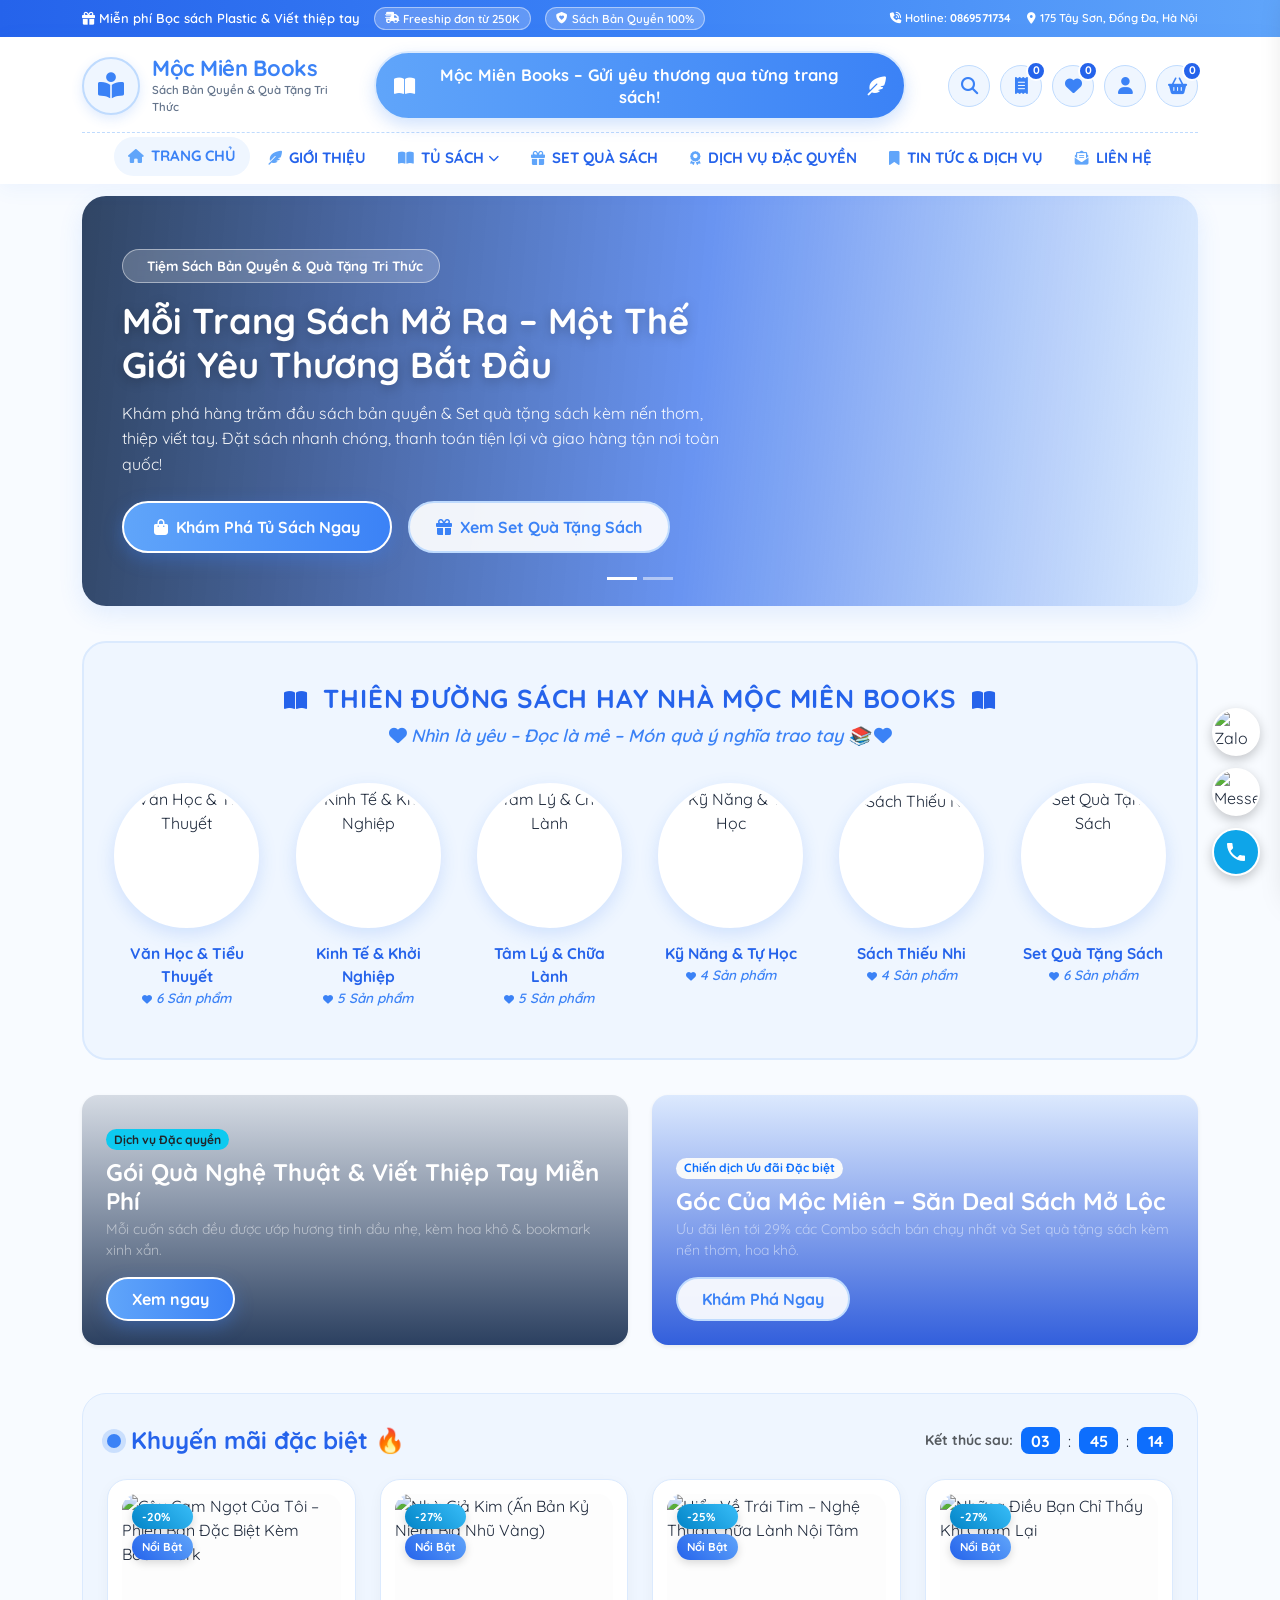
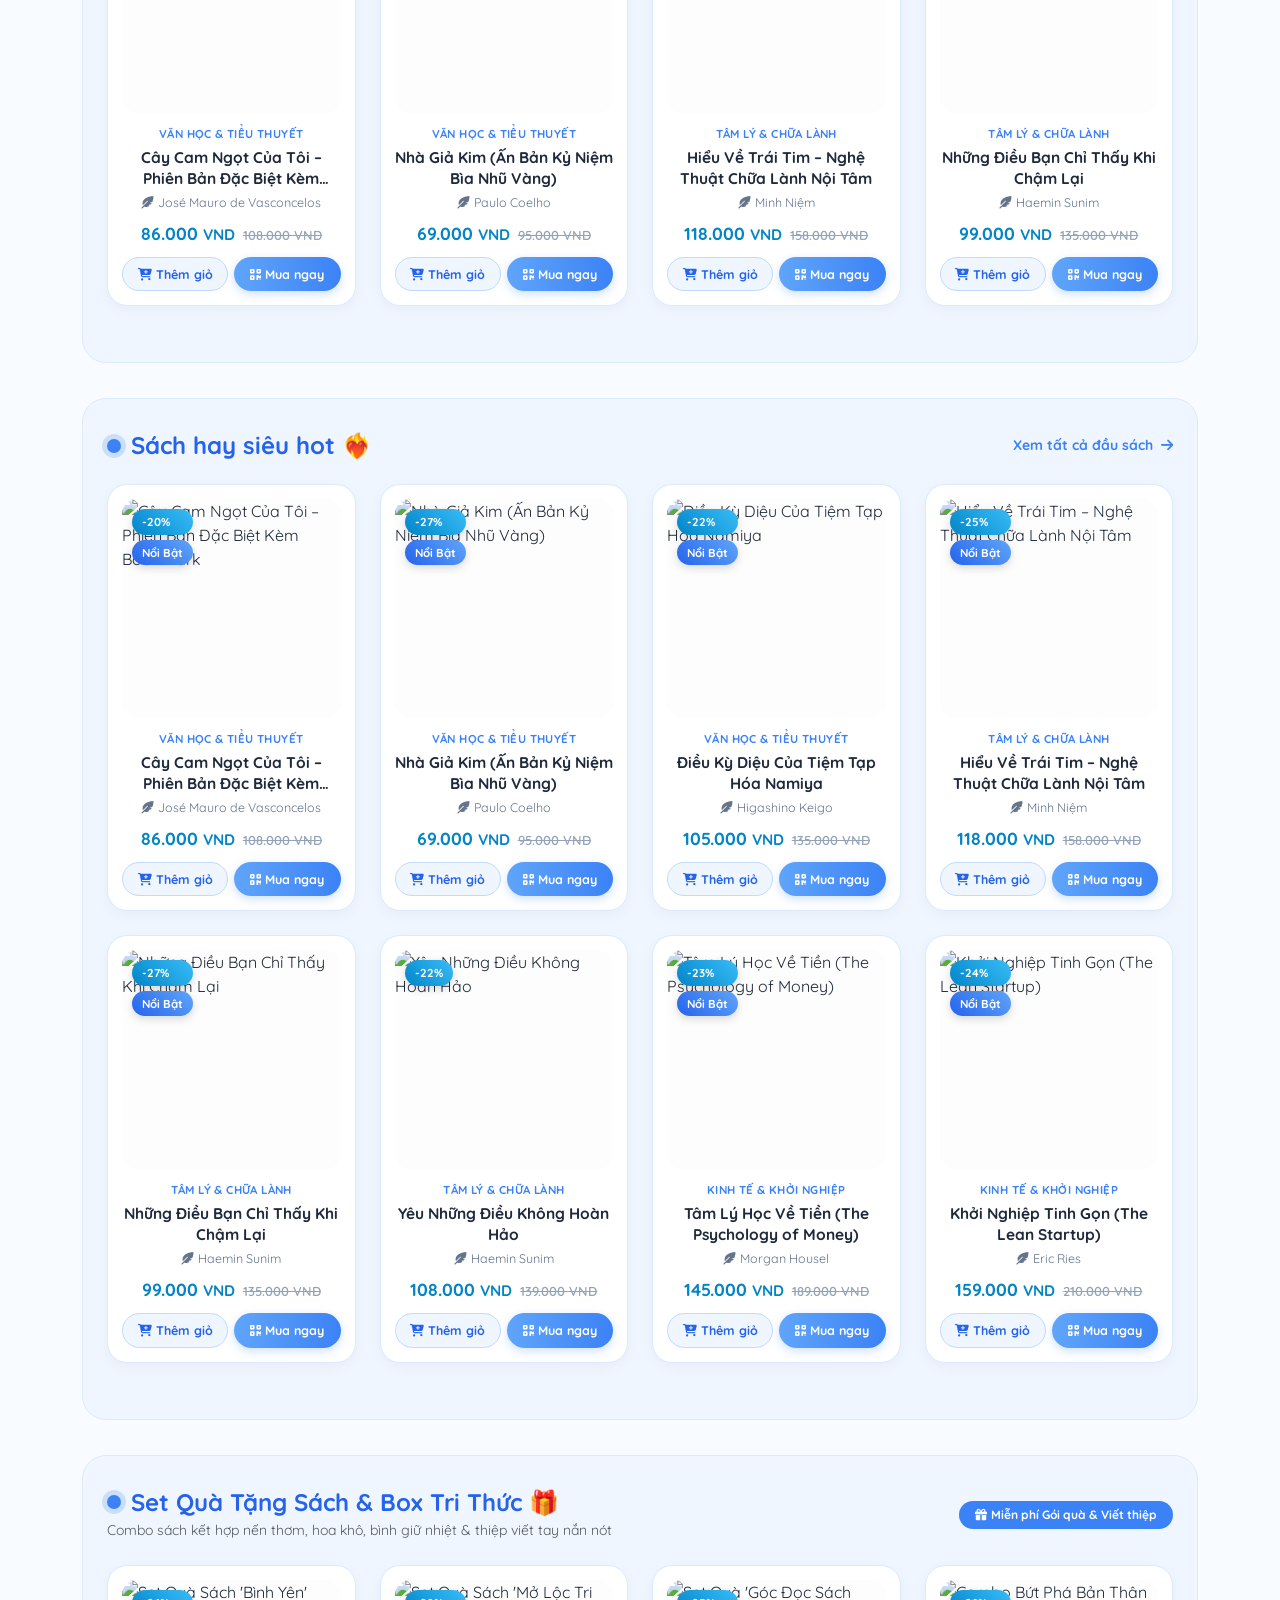
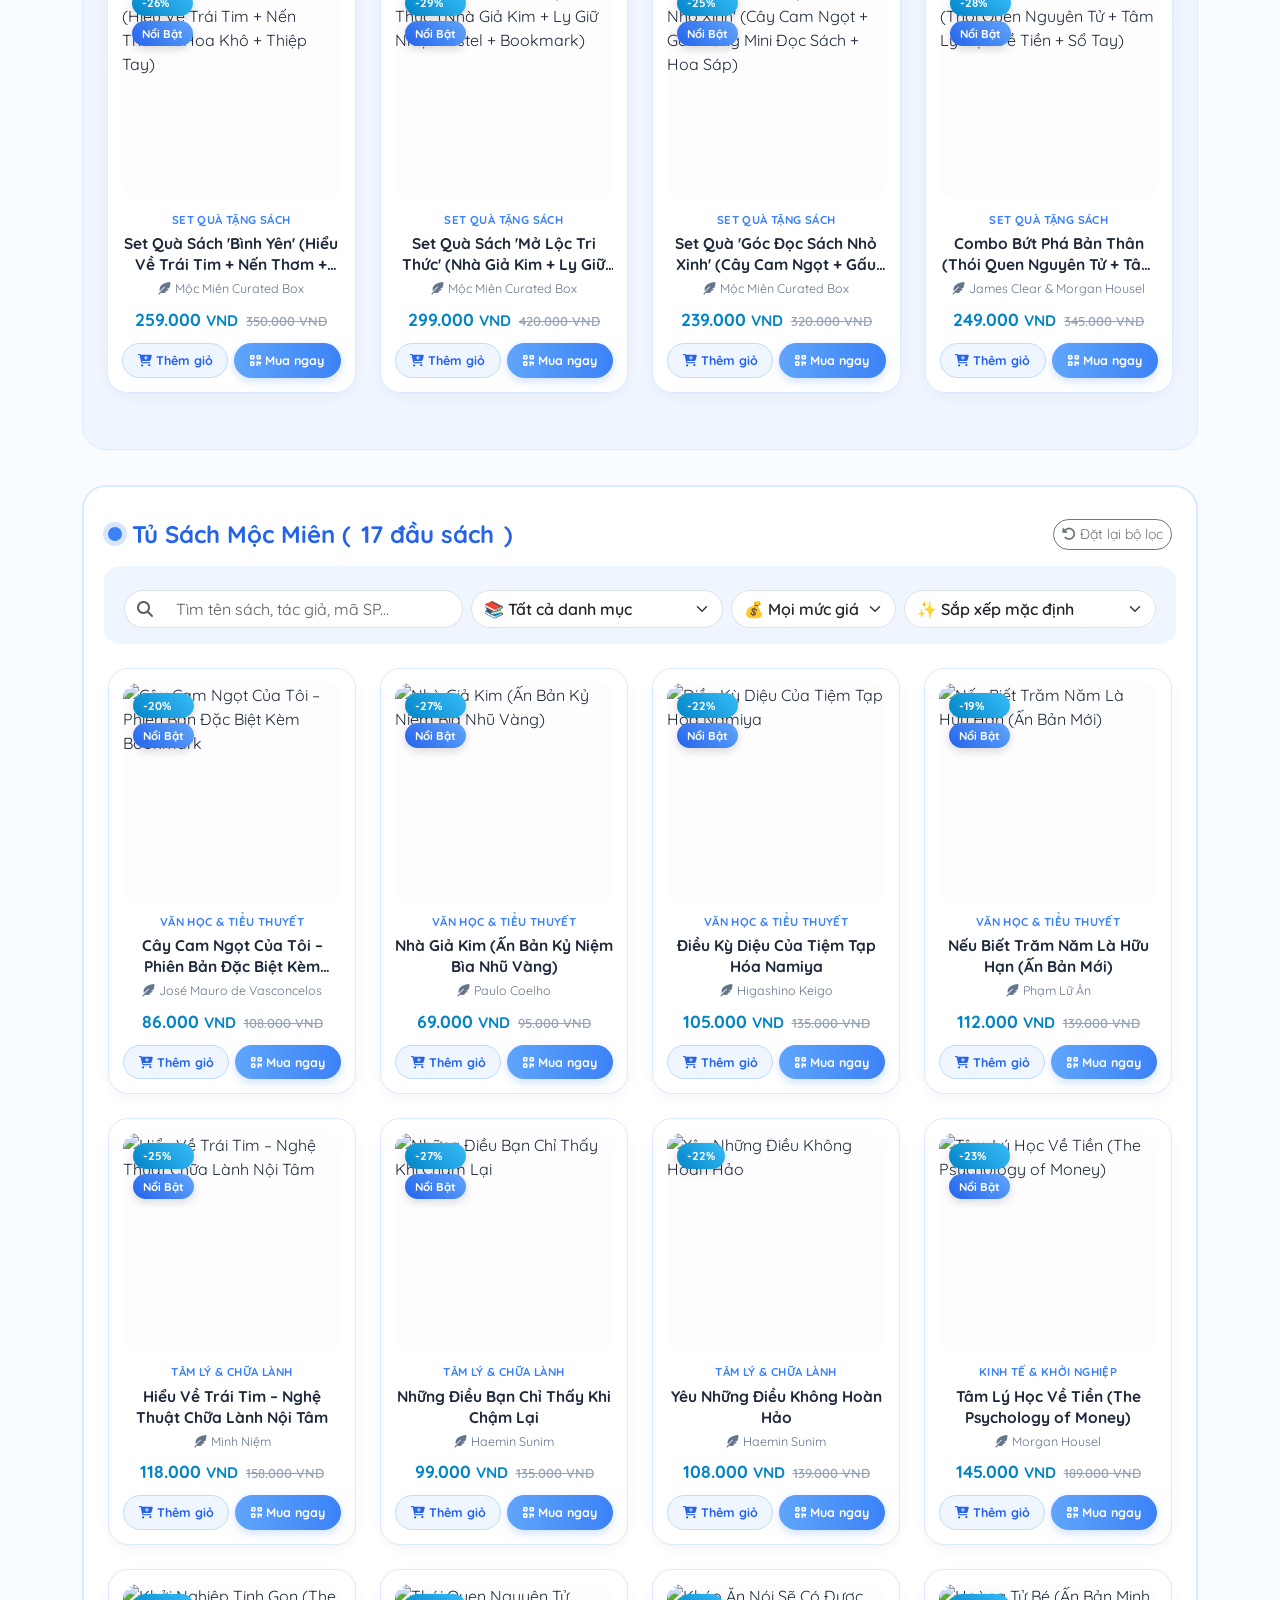
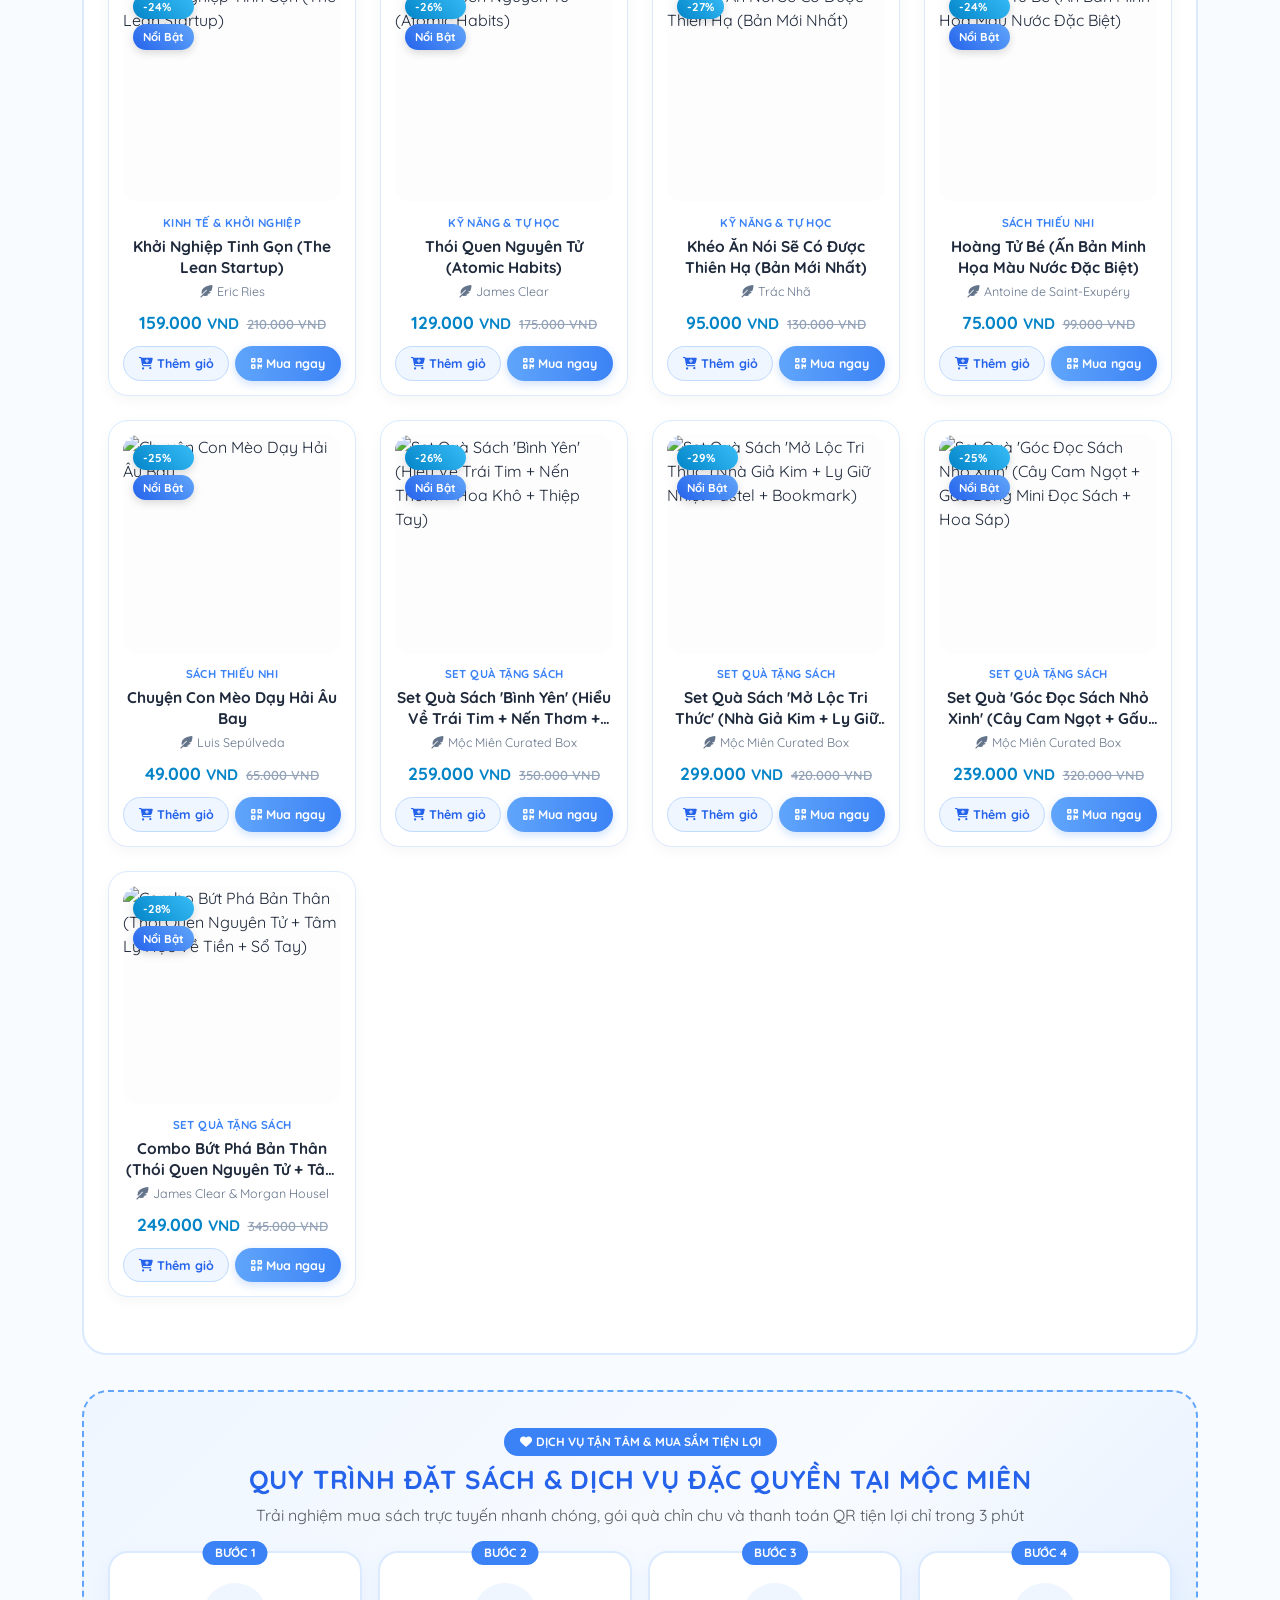
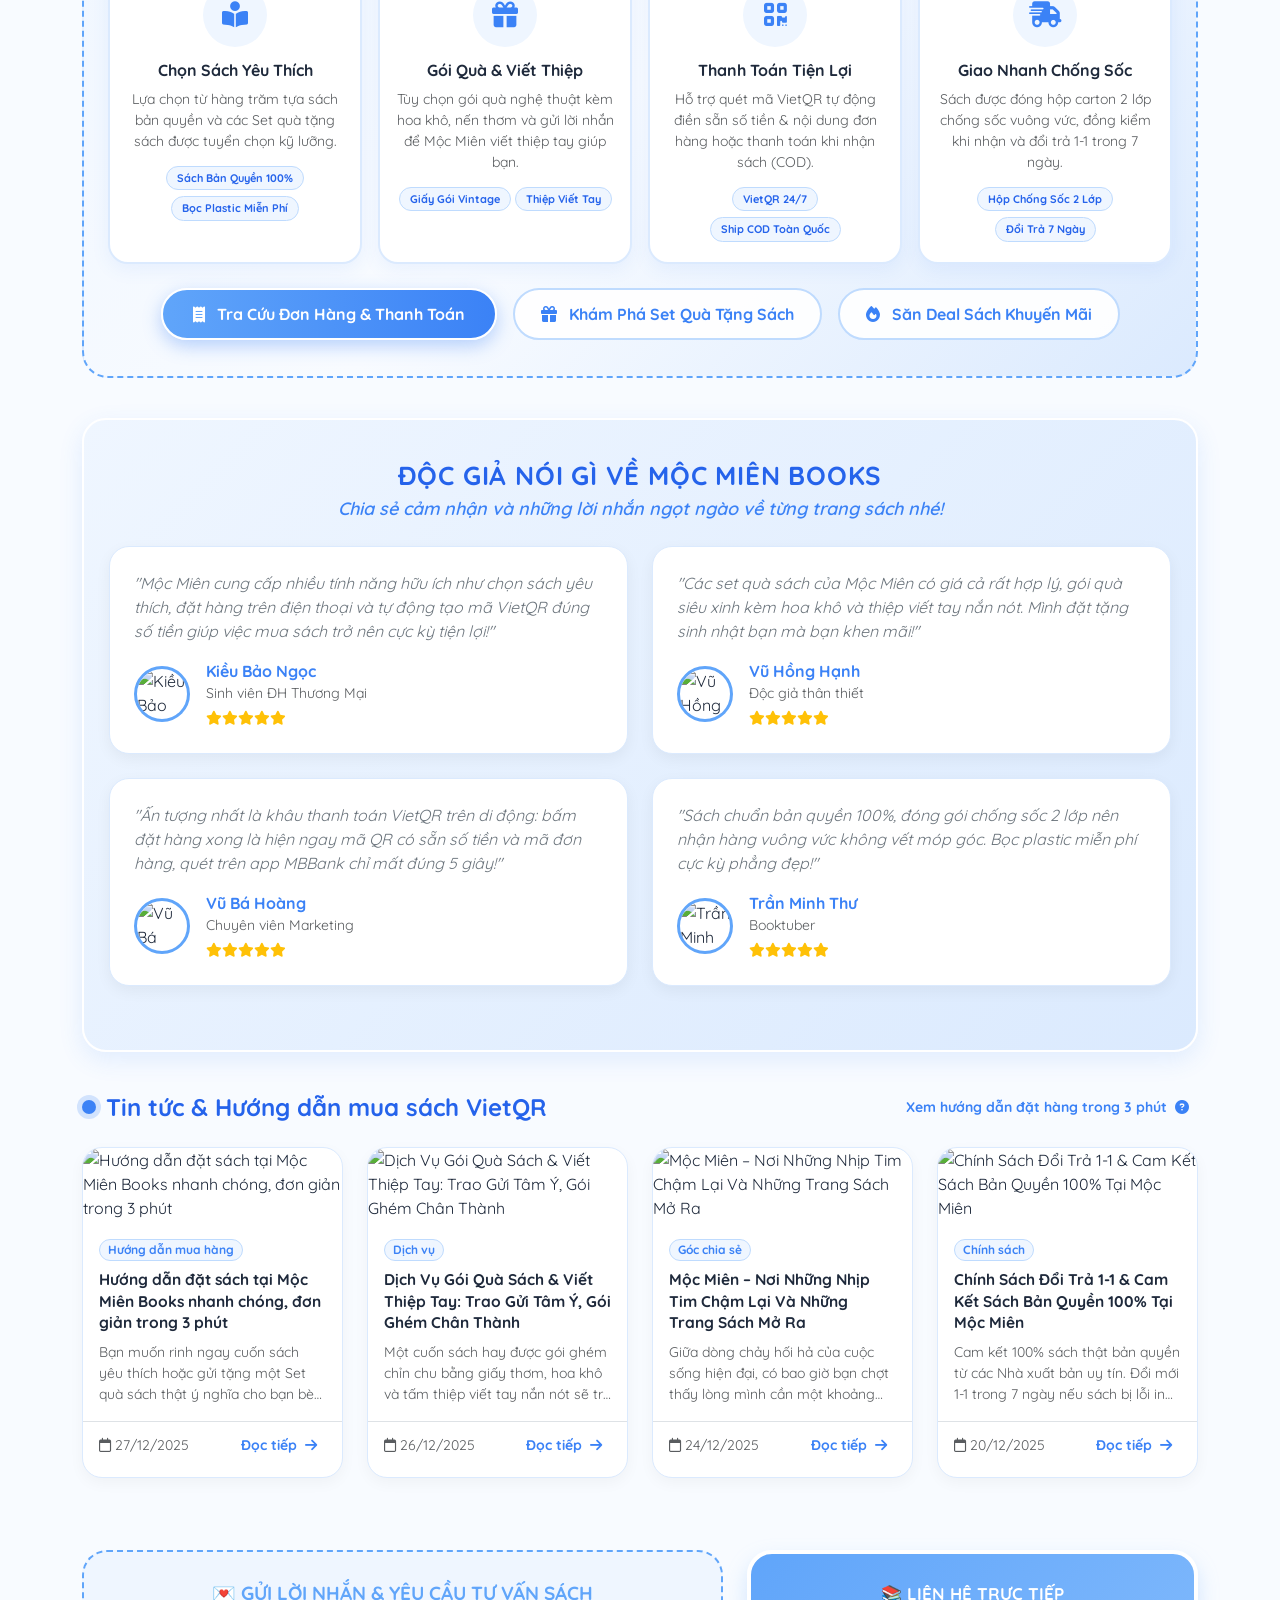
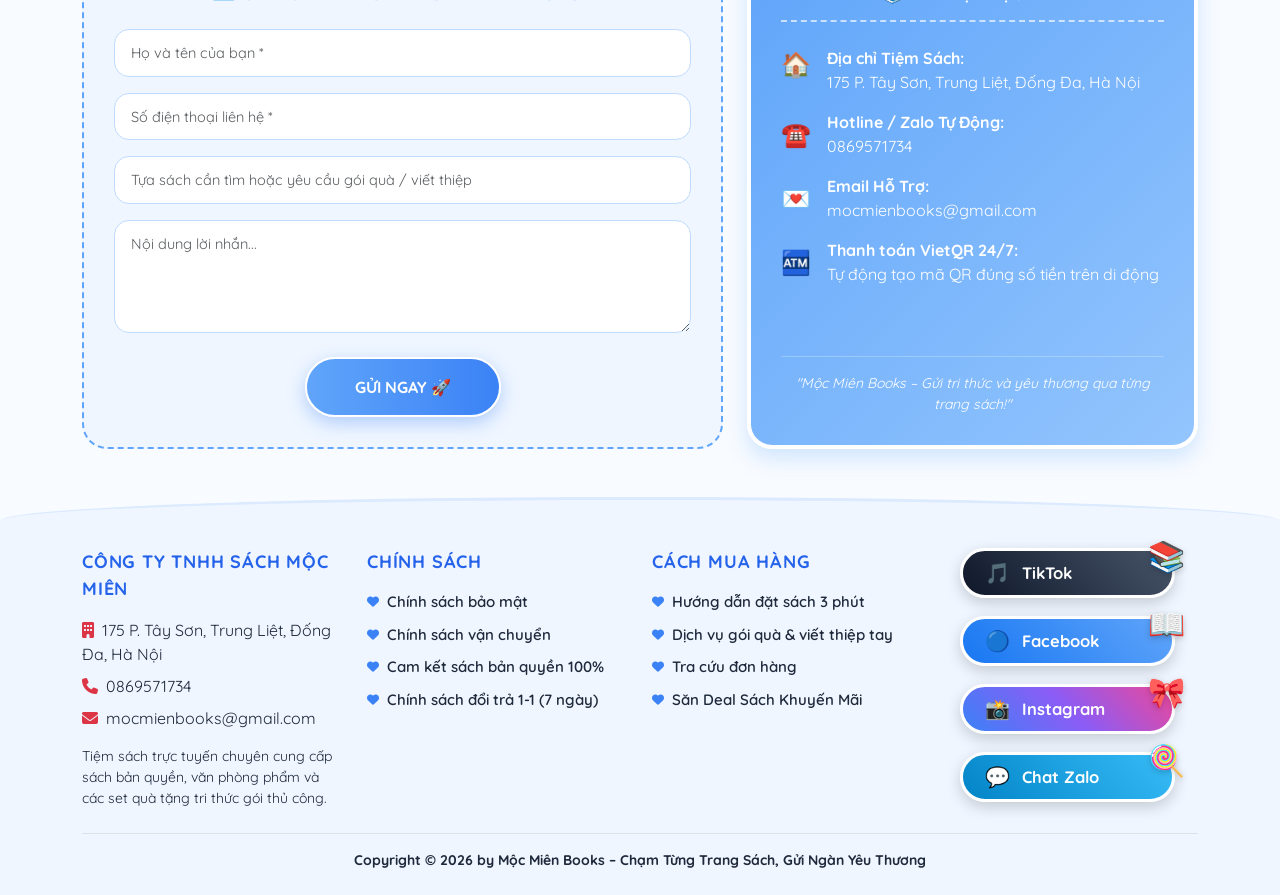
==== index.html @ e7329832 "Add Google Sheet test connection button, pending orders sync, and await sheet post before success mo" ====
<!DOCTYPE html>
<html lang="vi">

<head>
    <meta charset="UTF-8">
    <meta name="viewport" content="width=device-width, initial-scale=1, shrink-to-fit=no">
    <title>Mộc Miên Books – Tiệm Sách Bản Quyền & Quà Tặng Tri Thức</title>
    <meta name="description"
        content="Mộc Miên Books – Tiệm sách bản quyền 100%, set quà tặng sách kèm nến thơm, hoa khô, thiệp viết tay, giao nhanh toàn quốc.">
    <meta name="keywords" content="nhà sách online, tiệm sách mộc miên, mua sách bản quyền, set quà tặng sách">

    <!-- Bootstrap 5.3 & FontAwesome 6 -->
    <link href="https://cdn.jsdelivr.net/npm/bootstrap@5.3.2/dist/css/bootstrap.min.css" rel="stylesheet">
    <link href="https://cdnjs.cloudflare.com/ajax/libs/font-awesome/6.5.1/css/all.min.css" rel="stylesheet">

    <!-- Custom Stylesheet (Chuẩn phong cách bptmai02.id.vn) -->
    <link href="assets/css/style.css" rel="stylesheet">
</head>

<body>

    <!-- Toast Notification Container -->
    <div id="toast-container" class="custom-toast-container"></div>

    <!-- 1. TOP PROMO BAR -->
    <div class="top-automation-bar">
        <div class="container d-flex flex-nowrap justify-content-between align-items-center gap-2">
            <div class="d-flex align-items-center flex-nowrap gap-2 text-truncate">
                <span class="text-truncate"><i class="fa-solid fa-gift me-1"></i>Miễn phí Bọc sách Plastic & Viết thiệp tay</span>
                <span class="badge-free-tool d-none d-md-inline-flex"><i class="fa-solid fa-truck-fast"></i> Freeship
                    đơn từ 250K</span>
                <span class="badge-free-tool d-none d-lg-inline-flex"><i class="fa-solid fa-shield-heart"></i> Sách Bản
                    Quyền 100%</span>
            </div>
            <div class="d-flex align-items-center flex-nowrap gap-3 small flex-shrink-0">
                <span class="text-nowrap"><i class="fa-solid fa-phone-volume me-1"></i>Hotline: <strong>0869571734</strong></span>
                <span class="d-none d-md-inline text-nowrap"><i class="fa-solid fa-location-dot me-1"></i>175 Tây Sơn, Đống Đa, Hà
                    Nội</span>
            </div>
        </div>
    </div>

    <!-- 2. HEADER CHUẨN MẪU BPTMAI02.ID.VN -->
    <header class="site-header">
        <div class="container">
            <div class="row align-items-center g-2 header-main-row">
                <!-- Cột Trái: Logo -->
                <div class="col-lg-3 col-md-4 col-auto header-col-logo">
                    <a href="#top" class="logo-section">
                        <div class="logo-badge">
                            <i class="fa-solid fa-book-open-reader"></i>
                        </div>
                        <div class="logo-text-wrap text-start">
                            <div class="brand-name dynamic-shop-name">Mộc Miên Books</div>
                            <div class="brand-sub">Sách Bản Quyền & Quà Tặng Tri Thức</div>
                        </div>
                    </a>
                </div>

                <!-- Cột Giữa: Slogan Pill đặc trưng -->
                <div class="col-lg-6 col-md-5 col header-col-slogan">
                    <div class="babibo-slogan-wrap">
                        <section class="babibo-slogan">
                            <i class="fa-solid fa-book-open paw paw-left"></i>
                            <p><span class="dynamic-shop-name">Mộc Miên</span> – Gửi yêu thương qua từng trang sách!</p>
                            <i class="fa-solid fa-feather-pointed paw paw-right"></i>
                        </section>
                    </div>
                </div>

                <!-- Cột Phải: Các nút Action Header -->
                <div class="col-lg-3 col-md-3 col-auto header-col-actions">
                    <div class="header-actions justify-content-end">
                        <!-- Tìm kiếm nhanh -->
                        <div class="dropdown">
                            <button class="btn-action-header" data-bs-toggle="dropdown" title="Tìm kiếm sách">
                                <i class="fa-solid fa-magnifying-glass"></i>
                            </button>
                            <div class="dropdown-menu dropdown-menu-end p-3 shadow-lg border-0 rounded-4"
                                style="min-width: 290px;">
                                <label class="small fw-bold mb-1" style="color:var(--primary);">Tìm kiếm nhanh đầu
                                    sách:</label>
                                <div class="input-group">
                                    <input id="header-search-input" type="text" class="form-control rounded-start-pill"
                                        placeholder="Nhập tên sách, tác giả...">
                                    <a href="#san-pham-section" class="btn btn-danger rounded-end-pill"><i
                                            class="fa-solid fa-arrow-right"></i></a>
                                </div>
                            </div>
                        </div>

                        <!-- Đơn hàng của bạn -->
                        <button class="btn-action-header" onclick="openAutomationConfigModal()"
                            title="Đơn hàng của bạn">
                            <i class="fa-solid fa-receipt"></i>
                            <span class="items-number order-count-badge">0</span>
                        </button>

                        <!-- Yêu thích -->
                        <button class="btn-action-header" onclick="openWishlistModal()" title="Sách yêu thích">
                            <i class="fa-solid fa-heart"></i>
                            <span class="items-number wishlist-count-badge">0</span>
                        </button>

                        <!-- Tài khoản -->
                        <button class="btn-action-header" data-bs-toggle="modal" data-bs-target="#loginModal"
                            title="Đăng nhập thành viên">
                            <i class="fa-solid fa-user"></i>
                        </button>

                        <!-- Giỏ hàng Mini-cart -->
                        <button class="btn-action-header" onclick="toggleSidebarCart(true)" title="Giỏ hàng của bạn">
                            <i class="fa-solid fa-basket-shopping"></i>
                            <span class="items-number cart-count-badge">0</span>
                        </button>
                    </div>
                </div>
            </div>

            <!-- Thanh Menu Điều Hướng -->
            <div class="menu-container">
                <nav class="menu-section">
                    <ul>
                        <li><a href="#top" class="active"><i class="fa-solid fa-house paw-icon"></i>Trang chủ</a></li>
                        <li><a href="ladipage.html"><i class="fa-solid fa-feather-pointed paw-icon"></i>Giới thiệu</a>
                        </li>
                        <li>
                            <a href="#san-pham-section">
                                <i class="fa-solid fa-book-open paw-icon"></i>Tủ Sách <i
                                    class="fa-solid fa-chevron-down ms-1" style="font-size:11px;"></i>
                            </a>
                            <div class="menu-dropdown">
                                <a href="javascript:void(0)" onclick="filterByCategory('van-hoc')"><span>📖 Văn Học &
                                        Tiểu Thuyết</span><span
                                        class="badge rounded-pill bg-light text-dark">6</span></a>
                                <a href="javascript:void(0)" onclick="filterByCategory('kinh-te')"><span>📈 Kinh Tế &
                                        Khởi Nghiệp</span><span
                                        class="badge rounded-pill bg-light text-dark">5</span></a>
                                <a href="javascript:void(0)" onclick="filterByCategory('tam-ly')"><span>🌿 Tâm Lý & Chữa
                                        Lành</span><span class="badge rounded-pill bg-light text-dark">5</span></a>
                                <a href="javascript:void(0)" onclick="filterByCategory('ky-nang')"><span>💡 Kỹ Năng & Tự
                                        Học</span><span class="badge rounded-pill bg-light text-dark">4</span></a>
                                <a href="javascript:void(0)" onclick="filterByCategory('thieu-nhi')"><span>🧸 Sách Thiếu
                                        Nhi</span><span class="badge rounded-pill bg-light text-dark">4</span></a>
                                <a href="javascript:void(0)" onclick="filterByCategory('set-qua-tang')"><span>🎁 Set Quà
                                        Tặng Sách</span><span class="badge rounded-pill bg-danger">Hot</span></a>
                            </div>
                        </li>
                        <li><a href="#set-qua-tang-section"><i class="fa-solid fa-gift paw-icon"></i>Set Quà Sách</a>
                        </li>
                        <li><a href="#he-thong-tu-dong-section"><i class="fa-solid fa-award paw-icon"></i>Dịch Vụ Đặc
                                Quyền</a></li>
                        <li><a href="#tin-tuc-section"><i class="fa-solid fa-bookmark paw-icon"></i>Tin tức & Dịch
                                vụ</a></li>
                        <li><a href="#lien-he-section"><i class="fa-solid fa-envelope-open-text paw-icon"></i>Liên
                                hệ</a></li>
                    </ul>
                </nav>
            </div>
        </div>
    </header>

    <!-- 3. HERO BANNER SLIDER -->
    <main id="top" class="container">
        <div id="heroCarousel" class="carousel slide hero-banner-wrap" data-bs-ride="carousel">
            <div class="carousel-indicators">
                <button type="button" data-bs-target="#heroCarousel" data-bs-slide-to="0" class="active"></button>
                <button type="button" data-bs-target="#heroCarousel" data-bs-slide-to="1"></button>
            </div>
            <div class="carousel-inner">
                <div class="carousel-item active">
                    <div class="hero-slide"
                        style="background-image: url('https://images.unsplash.com/photo-1507842229356-51c61504d3ab?auto=format&fit=crop&w=1400&q=80');">
                        <div class="hero-content">
                            <div class="hero-badge">
                                <i class="fa-solid fa-sparkles"></i> Tiệm Sách Bản Quyền & Quà Tặng Tri Thức
                            </div>
                            <h1 class="hero-title">Mỗi Trang Sách Mở Ra – Một Thế Giới Yêu Thương Bắt Đầu</h1>
                            <p class="hero-desc">
                                Khám phá hàng trăm đầu sách bản quyền & Set quà tặng sách kèm nến thơm, thiệp viết tay.
                                Đặt sách nhanh chóng, thanh toán tiện lợi và giao hàng tận nơi toàn quốc!
                            </p>
                            <div class="d-flex flex-wrap gap-3">
                                <a href="#san-pham-section" class="btn-cute-primary">
                                    <i class="fa-solid fa-bag-shopping"></i> Khám Phá Tủ Sách Ngay
                                </a>
                                <a href="#set-qua-tang-section" class="btn-cute-outline">
                                    <i class="fa-solid fa-gift"></i> Xem Set Quà Tặng Sách
                                </a>
                            </div>
                        </div>
                    </div>
                </div>
                <div class="carousel-item">
                    <div class="hero-slide"
                        style="background-image: url('https://images.unsplash.com/photo-1513885535751-8b9238bd345a?auto=format&fit=crop&w=1400&q=80');">
                        <div class="hero-content">
                            <div class="hero-badge">
                                <i class="fa-solid fa-gift"></i> Set Quà Tặng Sách & Gói Quà Nghệ Thuật Miễn Phí
                            </div>
                            <h2 class="hero-title">Trao Gửi Tri Thức – Gói Ghém Chân Thành</h2>
                            <p class="hero-desc">
                                Tặng kèm Bookmark nghệ thuật xinh xắn, bọc sách Plastic miễn phí và viết thiệp tay nắn
                                nót cho mọi đơn hàng. Giảm ngay tới 29% các Set quà sách đặc biệt!
                            </p>
                            <div class="d-flex flex-wrap gap-3">
                                <a href="#set-qua-tang-section" class="btn-cute-primary">
                                    <i class="fa-solid fa-gift"></i> Xem Set Quà Tặng Sách
                                </a>
                                <a href="ladipage.html" class="btn-cute-outline">
                                    <i class="fa-solid fa-bolt"></i> Săn Deal Flash Sale
                                </a>
                            </div>
                        </div>
                    </div>
                </div>
            </div>
        </div>

        <!-- 4. DANH MỤC HÌNH TRÒN BUBBLE STYLE (CHUẨN .section-cute-category MẪU BABIBO) -->
        <section class="section-cute-category">
            <div class="section-heading text-center mb-4">
                <h2 class="cute-title">
                    <i class="fa-solid fa-book-open me-2" style="font-size: 0.8em;"></i>
                    Thiên Đường Sách Hay Nhà <span class="dynamic-shop-name">Mộc Miên</span>
                    <i class="fa-solid fa-book-open ms-2" style="font-size: 0.8em;"></i>
                </h2>
                <p class="cute-subtitle mb-0">
                    <i class="fa-solid fa-heart me-1"></i>Nhìn là yêu – Đọc là mê – Món quà ý nghĩa trao tay 📚<i
                        class="fa-solid fa-heart ms-1"></i>
                </p>
            </div>
            <div id="bubble-categories-list" class="row g-3 justify-content-center"></div>
        </section>

        <!-- 5. BANNER ĐÔI QUẢNG BÁ (GIỐNG CẤU TRÚC 2 CỘT CỦA BPTMAI02.ID.VN) -->
        <section class="mb-5">
            <div class="row g-4">
                <div class="col-md-6">
                    <div class="position-relative rounded-4 overflow-hidden shadow-sm"
                        style="min-height: 250px; background: url('https://images.unsplash.com/photo-1481627834876-b7833e8f5570?auto=format&fit=crop&w=800&q=80') center/cover;">
                        <div class="position-absolute inset-0 w-100 h-100 d-flex flex-column justify-content-end p-4"
                            style="background: linear-gradient(to top, rgba(15, 38, 74, 0.88), rgba(15, 38, 74, 0.15));">
                            <span class="badge bg-info text-dark w-auto align-self-start mb-2 rounded-pill">Dịch vụ Đặc
                                quyền</span>
                            <h4 class="text-white fw-bold mb-1">Gói Quà Nghệ Thuật & Viết Thiệp Tay Miễn Phí</h4>
                            <p class="text-white-50 small mb-3">Mỗi cuốn sách đều được ướp hương tinh dầu nhẹ, kèm hoa
                                khô & bookmark xinh xắn.</p>
                            <a href="#set-qua-tang-section" class="btn-cute-primary align-self-start py-2 px-4">Xem
                                ngay</a>
                        </div>
                    </div>
                </div>
                <div class="col-md-6">
                    <div class="position-relative rounded-4 overflow-hidden shadow-sm"
                        style="min-height: 250px; background: url('https://images.unsplash.com/photo-1556742049-0cfed4f6a45d?auto=format&fit=crop&w=800&q=80') center/cover;">
                        <div class="position-absolute inset-0 w-100 h-100 d-flex flex-column justify-content-end p-4"
                            style="background: linear-gradient(to top, rgba(29, 78, 216, 0.9), rgba(59, 130, 246, 0.15));">
                            <span class="badge bg-light text-primary w-auto align-self-start mb-2 rounded-pill">Chiến
                                dịch Ưu đãi Đặc biệt</span>
                            <h4 class="text-white fw-bold mb-1">Góc Của Mộc Miên – Săn Deal Sách Mở Lộc</h4>
                            <p class="text-white-50 small mb-3">Ưu đãi lên tới 29% các Combo sách bán chạy nhất và Set
                                quà tặng sách kèm nến thơm, hoa khô.</p>
                            <a href="ladipage.html" class="btn-cute-outline align-self-start py-2 px-4">Khám Phá
                                Ngay</a>
                        </div>
                    </div>
                </div>
            </div>
        </section>

        <!-- 6. KHUYẾN MÃI ĐẶC BIỆT (FLASH SALE) -->
        <section class="section-fash-sale">
            <div class="d-flex flex-wrap justify-content-between align-items-center gap-3 mb-4">
                <h3 class="title-section">
                    <span class="dot"></span> Khuyến mãi đặc biệt 🔥
                </h3>
                <div class="d-flex align-items-center gap-2">
                    <span class="small fw-bold text-muted">Kết thúc sau:</span>
                    <span id="fs-hours" class="badge bg-primary fs-6 rounded-3">03</span> :
                    <span id="fs-mins" class="badge bg-primary fs-6 rounded-3">45</span> :
                    <span id="fs-secs" class="badge bg-primary fs-6 rounded-3">18</span>
                </div>
            </div>
            <div id="flash-sale-grid" class="row"></div>
        </section>

        <!-- 7. SÁCH SIÊU HOT BÁN CHẠY NHẤT -->
        <section class="section-fash-sale">
            <div class="d-flex flex-wrap justify-content-between align-items-center mb-4">
                <h3 class="title-section">
                    <span class="dot"></span> Sách hay siêu hot ❤️‍🔥
                </h3>
                <a href="#san-pham-section" class="fw-bold small" style="color:var(--primary);">
                    Xem tất cả đầu sách <i class="fa-solid fa-arrow-right ms-1"></i>
                </a>
            </div>
            <div id="hot-books-grid" class="row"></div>
        </section>

        <!-- 8. SET QUÀ TẶNG SÁCH (TƯƠNG ĐƯƠNG SET QUÀ TẶNG TRÊN BPTMAI02.ID.VN) -->
        <section id="set-qua-tang-section" class="section-fash-sale">
            <div class="d-flex flex-wrap justify-content-between align-items-center mb-4">
                <div>
                    <h3 class="title-section">
                        <span class="dot"></span> Set Quà Tặng Sách & Box Tri Thức 🎁
                    </h3>
                    <p class="small text-muted mb-0 mt-1">Combo sách kết hợp nến thơm, hoa khô, bình giữ nhiệt & thiệp
                        viết tay nắn nót</p>
                </div>
                <span class="badge rounded-pill px-3 py-2" style="background:var(--primary);color:#fff;">
                    <i class="fa-solid fa-gift me-1"></i>Miễn phí Gói quà & Viết thiệp
                </span>
            </div>
            <div id="gift-sets-grid" class="row"></div>
        </section>

        <!-- 9. KHO SÁCH ĐẦY ĐỦ & BỘ LỌC THÔNG MINH -->
        <section id="san-pham-section" class="section-fash-sale bg-white"
            style="border: 2px solid var(--primary-pastel);">
            <div class="d-flex flex-wrap justify-content-between align-items-center gap-2 mb-4">
                <h3 class="title-section">
                    <span class="dot"></span> Tủ Sách Mộc Miên (<span id="catalogue-count">17 đầu sách</span>)
                </h3>
                <button class="btn btn-sm btn-outline-secondary rounded-pill" onclick="resetCatalogueFilter()">
                    <i class="fa-solid fa-rotate-left me-1"></i>Đặt lại bộ lọc
                </button>
            </div>

            <!-- Thanh công cụ Lọc & Tìm kiếm -->
            <div class="row g-2 mb-4 p-3 rounded-4" style="background:var(--primary-soft);">
                <div class="col-md-4 col-12">
                    <div class="input-group">
                        <span class="input-group-text bg-white border-end-0 rounded-start-pill"><i
                                class="fa-solid fa-search text-muted"></i></span>
                        <input id="filter-keyword" type="text" class="form-control border-start-0 rounded-end-pill"
                            placeholder="Tìm tên sách, tác giả, mã SP...">
                    </div>
                </div>
                <div class="col-md-3 col-6">
                    <select id="filter-category" class="form-select rounded-pill fw-semibold">
                        <option value="all">📚 Tất cả danh mục</option>
                        <option value="van-hoc">Văn Học & Tiểu Thuyết</option>
                        <option value="kinh-te">Kinh Tế & Khởi Nghiệp</option>
                        <option value="tam-ly">Tâm Lý & Chữa Lành</option>
                        <option value="ky-nang">Kỹ Năng & Tự Học</option>
                        <option value="thieu-nhi">Sách Thiếu Nhi</option>
                        <option value="set-qua-tang">Set Quà Tặng Sách</option>
                    </select>
                </div>
                <div class="col-md-2 col-6">
                    <select id="filter-price" class="form-select rounded-pill fw-semibold">
                        <option value="all">💰 Mọi mức giá</option>
                        <option value="under100">Dưới 100.000đ</option>
                        <option value="100to200">100.000đ - 200.000đ</option>
                        <option value="above200">Trên 200.000đ</option>
                    </select>
                </div>
                <div class="col-md-3 col-12">
                    <select id="filter-sort" class="form-select rounded-pill fw-semibold">
                        <option value="default">✨ Sắp xếp mặc định</option>
                        <option value="bestseller">🔥 Bán chạy nhất</option>
                        <option value="price-asc">⬆️ Giá thấp đến cao</option>
                        <option value="price-desc">⬇️ Giá cao đến thấp</option>
                        <option value="name-asc">🔤 Tên sách A - Z</option>
                    </select>
                </div>
            </div>

            <div id="catalogue-grid" class="row"></div>
        </section>

        <!-- 10. QUY TRÌNH ĐẶT SÁCH & DỊCH VỤ ĐẶC QUYỀN TẠI MỘC MIÊN -->
        <section id="he-thong-tu-dong-section" class="automation-flow-section">
            <div class="text-center mb-4">
                <span class="badge rounded-pill px-3 py-2 mb-2" style="background:var(--primary);color:#fff;">
                    <i class="fa-solid fa-heart me-1"></i>DỊCH VỤ TẬN TÂM & MUA SẮM TIỆN LỢI
                </span>
                <h3 class="cute-title mb-2">Quy Trình Đặt Sách & Dịch Vụ Đặc Quyền Tại Mộc Miên</h3>
                <p class="text-muted mb-0">
                    Trải nghiệm mua sách trực tuyến nhanh chóng, gói quà chỉn chu và thanh toán QR tiện lợi chỉ trong 3
                    phút
                </p>
            </div>

            <div class="row g-3 mb-4">
                <div class="col-6 col-lg-3">
                    <div class="flow-step-card">
                        <span class="flow-step-num">BƯỚC 1</span>
                        <div class="flow-icon-circle"><i class="fa-solid fa-book-open-reader"></i></div>
                        <h6 class="fw-bold">Chọn Sách Yêu Thích</h6>
                        <p class="small text-muted mb-2">Lựa chọn từ hàng trăm tựa sách bản quyền và các Set quà tặng
                            sách được tuyển chọn kỹ lưỡng.</p>
                        <span class="tool-pill">Sách Bản Quyền 100%</span>
                        <span class="tool-pill">Bọc Plastic Miễn Phí</span>
                    </div>
                </div>
                <div class="col-6 col-lg-3">
                    <div class="flow-step-card">
                        <span class="flow-step-num">BƯỚC 2</span>
                        <div class="flow-icon-circle"><i class="fa-solid fa-gift"></i></div>
                        <h6 class="fw-bold">Gói Quà & Viết Thiệp</h6>
                        <p class="small text-muted mb-2">Tùy chọn gói quà nghệ thuật kèm hoa khô, nến thơm và gửi lời
                            nhắn để Mộc Miên viết thiệp tay giúp bạn.</p>
                        <span class="tool-pill">Giấy Gói Vintage</span>
                        <span class="tool-pill">Thiệp Viết Tay</span>
                    </div>
                </div>
                <div class="col-6 col-lg-3">
                    <div class="flow-step-card">
                        <span class="flow-step-num">BƯỚC 3</span>
                        <div class="flow-icon-circle"><i class="fa-solid fa-qrcode"></i></div>
                        <h6 class="fw-bold">Thanh Toán Tiện Lợi</h6>
                        <p class="small text-muted mb-2">Hỗ trợ quét mã VietQR tự động điền sẵn số tiền & nội dung đơn
                            hàng hoặc thanh toán khi nhận sách (COD).</p>
                        <span class="tool-pill">VietQR 24/7</span>
                        <span class="tool-pill">Ship COD Toàn Quốc</span>
                    </div>
                </div>
                <div class="col-6 col-lg-3">
                    <div class="flow-step-card">
                        <span class="flow-step-num">BƯỚC 4</span>
                        <div class="flow-icon-circle"><i class="fa-solid fa-truck-fast"></i></div>
                        <h6 class="fw-bold">Giao Nhanh Chống Sốc</h6>
                        <p class="small text-muted mb-2">Sách được đóng hộp carton 2 lớp chống sốc vuông vức, đồng kiểm
                            khi nhận và đổi trả 1-1 trong 7 ngày.</p>
                        <span class="tool-pill">Hộp Chống Sốc 2 Lớp</span>
                        <span class="tool-pill">Đổi Trả 7 Ngày</span>
                    </div>
                </div>
            </div>

            <div class="d-flex flex-wrap justify-content-center gap-3">
                <button class="btn-cute-primary" onclick="openAutomationConfigModal()">
                    <i class="fa-solid fa-receipt me-1"></i> Tra Cứu Đơn Hàng & Thanh Toán
                </button>
                <a href="#set-qua-tang-section" class="btn-cute-outline">
                    <i class="fa-solid fa-gift me-1"></i> Khám Phá Set Quà Tặng Sách
                </a>
                <a href="ladipage.html" class="btn-cute-outline">
                    <i class="fa-solid fa-fire me-1"></i> Săn Deal Sách Khuyến Mãi
                </a>
            </div>
        </section>

        <!-- 11. CẢM NHẬN ĐỘC GIẢ (FEEDBACK) -->
        <section class="bg-feedback">
            <div class="text-center mb-4">
                <h3 class="cute-title mb-1">Độc giả nói gì về <span class="dynamic-shop-name">Mộc Miên</span></h3>
                <p class="cute-subtitle mb-0">Chia sẻ cảm nhận và những lời nhắn ngọt ngào về từng trang sách nhé!</p>
            </div>
            <div id="feedback-grid" class="row"></div>
        </section>

        <!-- 12. TIN TỨC & HƯỚNG DẪN ĐẶT HÀNG 3 PHÚT -->
        <section id="tin-tuc-section" class="mb-5">
            <div class="d-flex flex-wrap justify-content-between align-items-center mb-4">
                <h3 class="title-section">
                    <span class="dot"></span> Tin tức & Hướng dẫn mua sách VietQR
                </h3>
                <button class="btn btn-sm fw-bold" style="color:var(--primary);" onclick="openBlogModal(1)">
                    Xem hướng dẫn đặt hàng trong 3 phút <i class="fa-solid fa-circle-question ms-1"></i>
                </button>
            </div>
            <div id="blog-grid" class="row"></div>
        </section>

        <!-- 13. GỬI LỜI NHẮN & LIÊN HỆ TRỰC TIẾP (CHUẨN MẪU BPTMAI02.ID.VN) -->
        <section id="lien-he-section" class="mb-5">
            <div class="row g-4">
                <div class="col-md-7">
                    <div class="contact-dashed-box">
                        <h3 class="text-center fw-bold text-uppercase mb-4"
                            style="color: var(--primary-light); font-size: 19px;">
                            💌 GỬI LỜI NHẮN & YÊU CẦU TƯ VẤN SÁCH
                        </h3>
                        <form onsubmit="submitContactForm(event)">
                            <div class="mb-3">
                                <input id="ct-name" type="text" class="form-control" placeholder="Họ và tên của bạn *"
                                    required>
                            </div>
                            <div class="mb-3">
                                <input id="ct-phone" type="tel" class="form-control"
                                    placeholder="Số điện thoại liên hệ *" required>
                            </div>
                            <div class="mb-3">
                                <input id="ct-subject" type="text" class="form-control"
                                    placeholder="Tựa sách cần tìm hoặc yêu cầu gói quà / viết thiệp">
                            </div>
                            <div class="mb-4">
                                <textarea id="ct-message" class="form-control" rows="4"
                                    placeholder="Nội dung lời nhắn..."></textarea>
                            </div>
                            <div class="text-center">
                                <button type="submit" class="btn-cute-primary px-5 py-3 text-uppercase">
                                    Gửi Ngay 🚀
                                </button>
                            </div>
                        </form>
                    </div>
                </div>
                <div class="col-md-5">
                    <div class="contact-gradient-box d-flex flex-column justify-content-between">
                        <div>
                            <h4 class="text-uppercase fw-bold text-center pb-3 mb-4"
                                style="border-bottom: 2px dashed rgba(255,255,255,0.65); font-size: 17px;">
                                📚 LIÊN HỆ TRỰC TIẾP
                            </h4>
                            <div class="d-flex align-items-start mb-3">
                                <span class="fs-4 me-3">🏠</span>
                                <div>
                                    <strong>Địa chỉ Tiệm Sách:</strong><br>
                                    175 P. Tây Sơn, Trung Liệt, Đống Đa, Hà Nội
                                </div>
                            </div>
                            <div class="d-flex align-items-center mb-3">
                                <span class="fs-4 me-3">☎️</span>
                                <div>
                                    <strong>Hotline / Zalo Tự Động:</strong><br>
                                    0869571734
                                </div>
                            </div>
                            <div class="d-flex align-items-center mb-3">
                                <span class="fs-4 me-3">💌</span>
                                <div>
                                    <strong>Email Hỗ Trợ:</strong><br>
                                    mocmienbooks@gmail.com
                                </div>
                            </div>
                            <div class="d-flex align-items-center mb-3">
                                <span class="fs-4 me-3">🏧</span>
                                <div>
                                    <strong>Thanh toán VietQR 24/7:</strong><br>
                                    Tự động tạo mã QR đúng số tiền trên di động
                                </div>
                            </div>
                        </div>
                        <div class="text-center fst-italic mt-3 pt-3 border-top border-white border-opacity-25 small">
                            "<span class="dynamic-shop-name">Mộc Miên Books</span> – Gửi tri thức và yêu thương qua từng
                            trang sách!"
                        </div>
                    </div>
                </div>
            </div>
        </section>
    </main>

    <!-- 14. FOOTER BO CONG & NÚT SOCIAL WIGGLE CHUẨN MẪU BPTMAI02.ID.VN -->
    <footer class="site-footer">
        <div class="container">
            <div class="row g-4">
                <div class="col-md-3 col-12">
                    <div class="title-footer">CÔNG TY TNHH SÁCH MỘC MIÊN</div>
                    <p class="mb-2"><i class="fa-solid fa-building me-2 text-danger"></i>175 P. Tây Sơn, Trung Liệt,
                        Đống Đa, Hà Nội</p>
                    <p class="mb-2"><i class="fa-solid fa-phone me-2 text-danger"></i>0869571734</p>
                    <p class="mb-2"><i class="fa-solid fa-envelope me-2 text-danger"></i>mocmienbooks@gmail.com</p>
                    <p class="small mt-3 mb-0">
                        Tiệm sách trực tuyến chuyên cung cấp sách bản quyền, văn phòng phẩm và các set quà tặng tri thức
                        gói thủ công.
                    </p>
                </div>

                <div class="col-md-3 col-6">
                    <div class="footer-menu-section">
                        <div class="title-footer">Chính sách</div>
                        <ul class="list-unstyled">
                            <li><a href="javascript:void(0)" onclick="openBlogModal(4)"><i
                                        class="fa-solid fa-heart icon-mini"></i>Chính sách bảo mật</a></li>
                            <li><a href="javascript:void(0)" onclick="openBlogModal(4)"><i
                                        class="fa-solid fa-heart icon-mini"></i>Chính sách vận chuyển</a></li>
                            <li><a href="javascript:void(0)" onclick="openBlogModal(4)"><i
                                        class="fa-solid fa-heart icon-mini"></i>Cam kết sách bản quyền 100%</a></li>
                            <li><a href="javascript:void(0)" onclick="openBlogModal(4)"><i
                                        class="fa-solid fa-heart icon-mini"></i>Chính sách đổi trả 1-1 (7 ngày)</a></li>
                        </ul>
                    </div>
                </div>

                <div class="col-md-3 col-6">
                    <div class="footer-menu-section">
                        <div class="title-footer">CÁCH MUA HÀNG</div>
                        <ul class="list-unstyled">
                            <li><a href="javascript:void(0)" onclick="openBlogModal(1)"><i
                                        class="fa-solid fa-heart icon-mini"></i>Hướng dẫn đặt sách 3 phút</a></li>
                            <li><a href="javascript:void(0)" onclick="openBlogModal(2)"><i
                                        class="fa-solid fa-heart icon-mini"></i>Dịch vụ gói quà & viết thiệp tay</a>
                            </li>
                            <li><a href="javascript:void(0)" onclick="openAutomationConfigModal()"><i
                                        class="fa-solid fa-heart icon-mini"></i>Tra cứu đơn hàng</a></li>
                            <li><a href="ladipage.html"><i class="fa-solid fa-heart icon-mini"></i>Săn Deal Sách Khuyến
                                    Mãi</a></li>
                        </ul>
                    </div>
                </div>

                <div class="col-md-3 col-12">
                    <div class="social-container">
                        <div class="btn-wrapper">
                            <div class="corner-icon">📚</div>
                            <a data-social-link="tiktok" href="https://www.tiktok.com/@mocmien.books" target="_blank" rel="noopener" class="cute-btn bg-tiktok"><span>🎵</span>
                                TikTok</a>
                        </div>
                        <div class="btn-wrapper">
                            <div class="corner-icon">📖</div>
                            <a data-social-link="facebook" href="https://www.facebook.com/p/M%E1%BB%99c-Mi%C3%AAn-Books-61588543816965/" target="_blank" rel="noopener"
                                class="cute-btn bg-facebook"><span>🔵</span> Facebook</a>
                        </div>
                        <div class="btn-wrapper">
                            <div class="corner-icon">🎀</div>
                            <a data-social-link="instagram" href="https://ig.me/m/mocmien.books" target="_blank" rel="noopener"
                                class="cute-btn bg-instagram"><span>📸</span> Instagram</a>
                        </div>
                        <div class="btn-wrapper">
                            <div class="corner-icon">🍭</div>
                            <a data-social-link="zalo" href="https://zalo.me/0869571734" target="_blank" rel="noopener"
                                class="cute-btn bg-zalo"><span>💬</span> Chat Zalo</a>
                        </div>
                    </div>
                </div>
            </div>

            <div class="border-top mt-4 pt-3 text-center small fw-bold">
                Copyright © 2026 by <span class="dynamic-shop-name">Mộc Miên Books</span> – Chạm Từng Trang Sách, Gửi
                Ngàn Yêu Thương
            </div>
        </div>
    </footer>

    <!-- 15. NÚT LIÊN HỆ NỔI GÓC PHẢI (.nut-lien-he-noi CHUẨN MẪU BPTMAI02.ID.VN) -->
    <div class="nut-lien-he-noi">
        <a data-social-link="zalo" href="https://zalo.me/0869571734" target="_blank" rel="noopener" class="item-lien-he" title="Chat Zalo với Mộc Miên Books">
            <img src="https://upload.wikimedia.org/wikipedia/commons/9/91/Icon_of_Zalo.svg" alt="Zalo">
        </a>
        <a data-social-link="messenger" href="https://m.me/61588543816965" target="_blank" rel="noopener" class="item-lien-he" title="Chat Messenger với Mộc Miên Books">
            <img src="https://upload.wikimedia.org/wikipedia/commons/b/be/Facebook_Messenger_logo_2020.svg"
                alt="Messenger">
        </a>
        <a data-social-link="phone" href="tel:0869571734" class="item-lien-he hieu-ung-rung" title="Gọi ngay 0869571734">
            <svg class="icon-phone-svg" viewBox="0 0 24 24">
                <path
                    d="M6.62 10.79c1.44 2.83 3.76 5.14 6.59 6.59l2.2-2.2c.27-.27.67-.36 1.02-.24 1.12.37 2.33.57 3.57.57.55 0 1 .45 1 1V20c0 .55-.45 1-1 1-9.39 0-17-7.61-17-17 0-.55.45-1 1-1h3.5c.55 0 1 .45 1 1 0 1.25.2 2.45.57 3.57.11.35.03.74-.25 1.02l-2.2 2.2z" />
            </svg>
        </a>
    </div>

    <!-- 16. THANH ĐIỀU HƯỚNG DƯỚI ĐÁY CHO DI ĐỘNG (MOBILE BOTTOM NAV) -->
    <div class="mobile-bottom-nav d-lg-none">
        <a href="#top" class="nav-item-mob active">
            <i class="fa-solid fa-house-heart"></i>
            <span>Trang chủ</span>
        </a>
        <a href="#san-pham-section" class="nav-item-mob">
            <i class="fa-solid fa-book-open"></i>
            <span>Tủ sách</span>
        </a>
        <div class="nav-item-mob" onclick="toggleSidebarCart(true)">
            <i class="fa-solid fa-basket-shopping"></i>
            <span>Giỏ hàng (<b class="cart-count-badge">0</b>)</span>
        </div>
        <div class="nav-item-mob" onclick="openAutomationConfigModal()">
            <i class="fa-solid fa-receipt"></i>
            <span>Đơn hàng</span>
        </div>
        <a href="ladipage.html" class="nav-item-mob">
            <i class="fa-solid fa-fire"></i>
            <span>Ưu đãi</span>
        </a>
    </div>

    <!-- 17. SIDEBAR GIỎ HÀNG (MINI-CART) -->
    <div id="cart-backdrop" class="cart-backdrop" onclick="toggleSidebarCart(false)"></div>
    <aside id="sidebar-mini-cart" class="sidebar-mini-cart">
        <div class="p-4 border-bottom d-flex justify-content-between align-items-center"
            style="background:var(--primary-soft);">
            <h5 class="fw-bold mb-0" style="color:var(--primary);">
                <i class="fa-solid fa-basket-shopping me-2"></i>Giỏ Sách Của Bạn
            </h5>
            <button class="btn btn-sm btn-light rounded-circle" onclick="toggleSidebarCart(false)">
                <i class="fa-solid fa-xmark fs-5"></i>
            </button>
        </div>
        <div id="mini-cart-items" class="p-4 flex-grow-1 overflow-auto"></div>
        <div class="p-4 border-top bg-light">
            <div class="d-flex justify-content-between align-items-center mb-3">
                <span class="fw-bold">Tạm tính:</span>
                <span id="mini-cart-total" class="fs-5 fw-bolder text-danger">0 VND</span>
            </div>
            <div class="d-grid gap-2">
                <button class="btn-cute-primary justify-content-center py-3" onclick="openCheckoutModal()">
                    <i class="fa-solid fa-qrcode me-2"></i>Tiến Hành Đặt Hàng
                </button>
            </div>
        </div>
    </aside>

    <!-- =====================================================================
         CÁC MODAL CHỨC NĂNG
         ===================================================================== -->

    <!-- Modal 1: Chi tiết sản phẩm -->
    <div class="modal fade" id="productDetailModal" tabindex="-1" aria-hidden="true">
        <div class="modal-dialog modal-xl modal-dialog-centered modal-dialog-scrollable">
            <div class="modal-content rounded-4 border-0 shadow-lg">
                <div class="modal-header border-bottom-0 pb-0">
                    <button type="button" class="btn-close" data-bs-dismiss="modal"></button>
                </div>
                <div id="product-detail-modal-body" class="modal-body p-4 pt-2"></div>
            </div>
        </div>
    </div>

    <!-- Modal 2: Điền thông tin Đặt hàng & Gói quà -->
    <div class="modal fade" id="checkoutModal" tabindex="-1" aria-hidden="true">
        <div class="modal-dialog modal-lg modal-dialog-centered modal-dialog-scrollable">
            <div class="modal-content rounded-4 border-0 shadow-lg">
                <div class="modal-header" style="background:var(--primary-soft);">
                    <h5 class="modal-title fw-bold" style="color:var(--primary);">
                        <i class="fa-solid fa-truck-fast me-2"></i>Thông Tin Giao Sách & Thanh Toán
                    </h5>
                    <button type="button" class="btn-close" data-bs-dismiss="modal"></button>
                </div>
                <div class="modal-body p-4">
                    <form id="checkout-form" onsubmit="submitOrderAndGenerateVietQR(event)">
                        <div class="row g-4">
                            <div class="col-md-7">
                                <h6 class="fw-bold mb-3" style="color:var(--primary);">1. THÔNG TIN NGƯỜI NHẬN SÁCH</h6>
                                <div class="mb-3">
                                    <label class="form-label small fw-bold">Họ và tên người nhận *</label>
                                    <input id="ck-fullname" type="text" class="form-control rounded-3"
                                        placeholder="VD: Nguyễn Ngọc Anh" required>
                                </div>
                                <div class="row g-2 mb-3">
                                    <div class="col-6">
                                        <label class="form-label small fw-bold">Số điện thoại *</label>
                                        <input id="ck-phone" type="tel" class="form-control rounded-3"
                                            placeholder="098xxxxxxx" required>
                                    </div>
                                    <div class="col-6">
                                        <label class="form-label small fw-bold">Email (Nhận hóa đơn điện tử)</label>
                                        <input id="ck-email" type="email" class="form-control rounded-3"
                                            placeholder="email@gmail.com">
                                    </div>
                                </div>
                                <div class="row g-2 mb-3">
                                    <div class="col-5">
                                        <label class="form-label small fw-bold">Tỉnh / Thành phố *</label>
                                        <select id="ck-city" class="form-select rounded-3">
                                            <option value="Hà Nội">Hà Nội</option>
                                            <option value="TP. Hồ Chí Minh">TP. Hồ Chí Minh</option>
                                            <option value="Đà Nẵng">Đà Nẵng</option>
                                            <option value="Hải Phòng">Hải Phòng</option>
                                            <option value="Tỉnh/Thành khác">Tỉnh/Thành khác</option>
                                        </select>
                                    </div>
                                    <div class="col-7">
                                        <label class="form-label small fw-bold">Địa chỉ chi tiết (Số nhà, Phường/Xã)
                                            *</label>
                                        <input id="ck-address" type="text" class="form-control rounded-3"
                                            placeholder="VD: 175 Tây Sơn, Đống Đa" required>
                                    </div>
                                </div>

                                <div class="p-3 rounded-4 mb-3"
                                    style="background:var(--primary-soft);border:1px dashed var(--primary-border);">
                                    <div class="form-check mb-2">
                                        <input class="form-check-input" type="checkbox" id="ck-gift-wrap" checked>
                                        <label class="form-check-label fw-bold small" for="ck-gift-wrap"
                                            style="color:var(--primary);">
                                            🎁 Miễn phí Bọc sách Plastic + Gói quà & Tặng kèm Thiệp viết tay
                                        </label>
                                    </div>
                                    <input id="ck-gift-message" type="text"
                                        class="form-control form-control-sm rounded-3"
                                        placeholder="Nhập lời chúc trên thiệp tay (nếu tặng bạn bè/người thương)...">
                                </div>

                                <h6 class="fw-bold mb-2" style="color:var(--primary);">2. PHƯƠNG THỨC THANH TOÁN</h6>
                                <div class="form-check p-3 border rounded-3 mb-2 bg-light">
                                    <input class="form-check-input ms-0 me-2" type="radio" name="ck-payment"
                                        id="pay-vietqr" value="VIETQR" checked onchange="toggleCheckoutPaymentMethod()">
                                    <label class="form-check-label fw-bold" for="pay-vietqr">
                                        <i class="fa-solid fa-qrcode text-primary me-1"></i>Thanh toán trước qua mã QR
                                        Ngân hàng (VietQR)
                                        <div class="small text-muted fw-normal">Hiển thị ngay mã QR của cửa hàng điền
                                            sẵn đúng số tiền & nội dung đơn hàng</div>
                                    </label>
                                    <!-- Khung hiển thị trước mã QR ngay khi khách chọn Thanh toán trước -->
                                    <div id="ck-live-vietqr-preview"
                                        class="mt-3 p-3 rounded-3 bg-white border text-center">
                                        <div class="d-flex align-items-center justify-content-center gap-3 flex-wrap">
                                            <img id="ck-preview-qr-img" src="" alt="Mã VietQR Cửa hàng"
                                                class="rounded-3 border p-1 bg-white"
                                                style="width: 125px; height: 125px; object-fit: contain;">
                                            <div class="text-start small">
                                                <span class="badge rounded-pill mb-1"
                                                    style="background:var(--primary-soft);color:var(--primary);">
                                                    <i class="fa-solid fa-shield-halved me-1"></i>Mã QR Động Tự Động
                                                    Theo Đơn
                                                </span>
                                                <div>Ngân hàng: <strong id="ck-preview-bank">MBBank</strong></div>
                                                <div>Số TK: <strong id="ck-preview-acc-no"
                                                        class="text-primary">0981841173</strong></div>
                                                <div>Chủ TK: <strong id="ck-preview-acc-name">TIEM SACH MOC
                                                        MIEN</strong></div>
                                                <div>Số tiền: <strong id="ck-preview-amount" class="text-danger">0
                                                        VND</strong></div>
                                                <div class="text-muted mt-1" style="font-size: 11.5px;">
                                                    <i class="fa-solid fa-circle-info me-1"></i>Bấm xác nhận đặt hàng để
                                                    nhận mã đơn & quét QR thanh toán
                                                </div>
                                            </div>
                                        </div>
                                    </div>
                                </div>
                                <div class="form-check p-3 border rounded-3">
                                    <input class="form-check-input ms-0 me-2" type="radio" name="ck-payment"
                                        id="pay-cod" value="COD" onchange="toggleCheckoutPaymentMethod()">
                                    <label class="form-check-label fw-bold" for="pay-cod">
                                        <i class="fa-solid fa-money-bill-wave text-success me-1"></i>Thanh toán khi nhận
                                        sách (COD)
                                        <div class="small text-muted fw-normal">Kiểm tra sách trước khi thanh toán tiền
                                            mặt cho bưu tá</div>
                                    </label>
                                </div>
                            </div>

                            <div class="col-md-5">
                                <div
                                    class="p-3 rounded-4 border bg-light h-100 d-flex flex-column justify-content-between">
                                    <div>
                                        <h6 class="fw-bold mb-3" style="color:var(--primary);">TÓM TẮT ĐƠN SÁCH</h6>
                                        <div id="checkout-order-items" class="mb-3"
                                            style="max-height:220px;overflow-y:auto;"></div>

                                        <div class="input-group input-group-sm mb-3">
                                            <input id="checkout-coupon-input" type="text" class="form-control"
                                                placeholder="Mã giảm giá (VD: MOCMIEN20, BANMOI15)">
                                            <button class="btn btn-outline-primary fw-bold" type="button"
                                                onclick="applyCouponCode()">Áp dụng</button>
                                        </div>
                                        <div class="small text-muted mb-3">
                                            Gợi ý mã: <code class="cursor-pointer"
                                                onclick="document.getElementById('checkout-coupon-input').value='MOCMIEN20'">MOCMIEN20</code>,
                                            <code class="cursor-pointer"
                                                onclick="document.getElementById('checkout-coupon-input').value='BANMOI15'">BANMOI15</code>,
                                            <code class="cursor-pointer"
                                                onclick="document.getElementById('checkout-coupon-input').value='FREESHIP'">FREESHIP</code>
                                        </div>

                                        <div class="d-flex justify-content-between small mb-1">
                                            <span>Tạm tính:</span>
                                            <strong id="ck-subtotal">0 VND</strong>
                                        </div>
                                        <div class="d-flex justify-content-between small mb-1">
                                            <span>Phí vận chuyển (Freeship đơn >= 250k):</span>
                                            <strong id="ck-shipping">0 VND</strong>
                                        </div>
                                        <div class="d-flex justify-content-between small mb-2 text-success">
                                            <span>Giảm giá Coupon:</span>
                                            <strong id="ck-discount">-0 VND</strong>
                                        </div>
                                        <div class="d-flex justify-content-between border-top pt-2">
                                            <span class="fw-bold">TỔNG THANH TOÁN:</span>
                                            <span id="ck-total" class="fs-5 fw-bolder text-danger">0 VND</span>
                                        </div>
                                    </div>

                                    <button id="ck-submit-btn" type="submit"
                                        class="btn-cute-primary w-100 justify-content-center py-3 mt-3">
                                        <i class="fa-solid fa-qrcode me-2"></i>Đặt Hàng & Hiển Thị Mã QR Thanh Toán
                                    </button>
                                </div>
                            </div>
                        </div>
                    </form>
                </div>
            </div>
        </div>
    </div>

    <!-- Modal 3: Giao diện Quét Mã VietQR -->
    <div class="modal fade" id="vietqrPaymentModal" tabindex="-1" aria-hidden="true">
        <div class="modal-dialog modal-xl modal-dialog-centered modal-dialog-scrollable">
            <div class="modal-content rounded-4 border-0 shadow-lg">
                <div class="modal-header"
                    style="background: linear-gradient(90deg, var(--primary-dark), var(--primary)); color:#fff;">
                    <h5 class="modal-title fw-bold">
                        <i class="fa-solid fa-qrcode me-2"></i>Thanh Toán Đơn Hàng Qua Mã VietQR
                    </h5>
                    <button type="button" class="btn-close btn-close-white" data-bs-dismiss="modal"></button>
                </div>
                <div id="vietqr-payment-modal-body" class="modal-body p-4"></div>
            </div>
        </div>
    </div>

    <!-- Modal 4: Lịch Sử Đơn Hàng Của Bạn -->
    <div class="modal fade" id="automationConfigModal" tabindex="-1" aria-hidden="true">
        <div class="modal-dialog modal-xl modal-dialog-centered modal-dialog-scrollable">
            <div class="modal-content rounded-4 border-0 shadow-lg">
                <div class="modal-header" style="background:var(--primary-soft);">
                    <h5 class="modal-title fw-bold" style="color:var(--primary);">
                        <i class="fa-solid fa-receipt me-2"></i>Lịch Sử Đơn Hàng Của Bạn
                    </h5>
                    <button type="button" class="btn-close" data-bs-dismiss="modal"></button>
                </div>
                <div class="modal-body p-4">
                    <!-- Thanh trạng thái kết nối Google Sheet -->
                    <div class="p-3 mb-3 rounded-4 border bg-light d-flex flex-wrap align-items-center justify-content-between gap-2">
                        <div class="d-flex align-items-center gap-2">
                            <span class="badge bg-success rounded-pill px-3 py-2"><i class="fa-solid fa-table me-1"></i>Google Sheets</span>
                            <span class="small text-muted">Bảng tính: <a href="https://docs.google.com/spreadsheets/d/1LXKrbxyhrTaBuhIcTksOIys2YBZ0TgpWznCBH-SuQhM/edit?gid=0#gid=0" target="_blank" class="fw-bold text-primary text-decoration-underline">MocMienBooks_Orders</a></span>
                        </div>
                        <div class="d-flex flex-wrap gap-2">
                            <button type="button" id="btn-test-gsheet" class="btn btn-sm btn-outline-primary rounded-pill fw-bold" onclick="testGoogleSheetConnection()">
                                <i class="fa-solid fa-vial me-1"></i>Kiểm tra kết nối Google Sheet
                            </button>
                            <button type="button" id="btn-sync-all-gsheet" class="btn btn-sm btn-outline-success rounded-pill fw-bold" onclick="syncAllPendingOrdersToSheet()">
                                <i class="fa-solid fa-cloud-arrow-up me-1"></i>Đồng bộ tất cả đơn lên Sheet
                            </button>
                            <a href="https://docs.google.com/spreadsheets/d/1LXKrbxyhrTaBuhIcTksOIys2YBZ0TgpWznCBH-SuQhM/edit?gid=0#gid=0" target="_blank" class="btn btn-sm btn-success rounded-pill fw-bold text-white">
                                <i class="fa-solid fa-arrow-up-right-from-square me-1"></i>Mở Google Sheet
                            </a>
                        </div>
                    </div>

                    <div class="mb-3">
                        <h6 class="fw-bold mb-0">Các đơn sách bạn đã đặt tại Mộc Miên Books</h6>
                        <small class="text-muted">Theo dõi trạng thái đơn hàng bạn đã đặt hoặc bấm "Đẩy lên Sheet" nếu đơn chưa đồng bộ.</small>
                    </div>
                    <div class="table-responsive">
                        <table class="table table-hover align-middle border">
                            <thead class="table-light">
                                <tr>
                                    <th>Mã Đơn</th>
                                    <th>Ngày Đặt</th>
                                    <th>Thông Tin Nhận Sách</th>
                                    <th>Sách Đã Đặt</th>
                                    <th>Tổng Tiền</th>
                                    <th>Trạng Thái</th>
                                    <th>Google Sheet</th>
                                    <th>Thao Tác</th>
                                </tr>
                            </thead>
                            <tbody id="automation-orders-tbody"></tbody>
                        </table>
                    </div>
                </div>
            </div>
        </div>
    </div>

    <!-- Modal 5: Sách Yêu Thích -->
    <div class="modal fade" id="wishlistModal" tabindex="-1" aria-hidden="true">
        <div class="modal-dialog modal-xl modal-dialog-centered">
            <div class="modal-content rounded-4 border-0">
                <div class="modal-header" style="background:var(--primary-soft);">
                    <h5 class="modal-title fw-bold" style="color:var(--primary);"><i
                            class="fa-solid fa-heart me-2"></i>Tủ Sách Yêu Thích Của Bạn</h5>
                    <button type="button" class="btn-close" data-bs-dismiss="modal"></button>
                </div>
                <div id="wishlist-modal-body" class="modal-body p-4"></div>
            </div>
        </div>
    </div>

    <!-- Modal 6: So Sánh Sách -->
    <div class="modal fade" id="compareModal" tabindex="-1" aria-hidden="true">
        <div class="modal-dialog modal-lg modal-dialog-centered">
            <div class="modal-content rounded-4 border-0">
                <div class="modal-header" style="background:var(--primary-soft);">
                    <h5 class="modal-title fw-bold" style="color:var(--primary);"><i
                            class="fa-solid fa-retweet me-2"></i>So Sánh Đầu Sách</h5>
                    <button type="button" class="btn-close" data-bs-dismiss="modal"></button>
                </div>
                <div id="compare-modal-body" class="modal-body p-4"></div>
            </div>
        </div>
    </div>

    <!-- Modal 7: Đọc Bài Viết Blog / Hướng Dẫn -->
    <div class="modal fade" id="blogDetailModal" tabindex="-1" aria-hidden="true">
        <div class="modal-dialog modal-lg modal-dialog-centered modal-dialog-scrollable">
            <div class="modal-content rounded-4 border-0">
                <div class="modal-header border-bottom-0">
                    <button type="button" class="btn-close" data-bs-dismiss="modal"></button>
                </div>
                <div id="blog-modal-body" class="modal-body p-4 pt-0"></div>
            </div>
        </div>
    </div>

    <!-- Modal 8: Đăng nhập / Đăng ký (Chuẩn mẫu bptmai02.id.vn) -->
    <div class="modal fade" id="loginModal" tabindex="-1" aria-hidden="true">
        <div class="modal-dialog modal-md modal-dialog-centered">
            <div class="modal-content rounded-4 border-0">
                <div class="modal-body p-4 text-center">
                    <h4 class="fw-bold text-uppercase mb-3" style="color:var(--primary);">Đăng Nhập Thành Viên</h4>
                    <div class="row g-2 mb-3">
                        <div class="col-6">
                            <button class="btn btn-outline-danger w-100 rounded-pill small fw-bold"
                                onclick="showToast('Đã kết nối đăng nhập Google thành công!'); bootstrap.Modal.getInstance(document.getElementById('loginModal')).hide();">
                                <i class="fa-brands fa-google me-1"></i> Google
                            </button>
                        </div>
                        <div class="col-6">
                            <button class="btn btn-outline-primary w-100 rounded-pill small fw-bold"
                                onclick="showToast('Đã kết nối đăng nhập Facebook thành công!'); bootstrap.Modal.getInstance(document.getElementById('loginModal')).hide();">
                                <i class="fa-brands fa-facebook me-1"></i> Facebook
                            </button>
                        </div>
                    </div>
                    <div class="small text-muted mb-3">— Hoặc tài khoản Mộc Miên —</div>
                    <form
                        onsubmit="event.preventDefault(); showToast('Chào mừng bạn quay trở lại Mộc Miên Books!'); bootstrap.Modal.getInstance(document.getElementById('loginModal')).hide();">
                        <div class="mb-3">
                            <input type="text" class="form-control rounded-pill px-3"
                                placeholder="Số điện thoại hoặc Email" required>
                        </div>
                        <div class="mb-3">
                            <input type="password" class="form-control rounded-pill px-3" placeholder="Mật khẩu"
                                required>
                        </div>
                        <button type="submit" class="btn-cute-primary w-100 justify-content-center">Đăng Nhập
                            Ngay</button>
                    </form>
                </div>
            </div>
        </div>
    </div>

    <!-- Scripts -->
    <script src="https://cdn.jsdelivr.net/npm/bootstrap@5.3.2/dist/js/bootstrap.bundle.min.js"></script>
    <script src="assets/js/data.js?v=20261108-4"></script>
    <script src="assets/js/app.js?v=20261108-4"></script>
</body>

</html>
---- assets/css/style.css ----
/* =========================================================================
   STYLESHEET - MỘC MIÊN BOOKS (GIAO DIỆN XANH BLUE PASTEL HIỆN ĐẠI & DỊU MẮT)
   ========================================================================= */

@import url('https://fonts.googleapis.com/css2?family=Allura&family=Quicksand:wght@400;500;600;700;800&display=swap');

:root {
    --primary: #3b82f6;
    --primary-dark: #2563eb;
    --primary-light: #60a5fa;
    --primary-soft: #eff6ff;
    --primary-border: #bfdbfe;
    --primary-pastel: #dbeafe;
    --accent: #0284c7;
    --text-main: #1e293b;
    --text-muted: #64748b;
    --bg-body: #f8fbff;
    --card-shadow: 0 8px 24px rgba(59, 130, 246, 0.12);
    --gradient-main: linear-gradient(90deg, #60a5fa 0%, #3b82f6 100%);
    --gradient-card: linear-gradient(135deg, #60a5fa 0%, #93c5fd 100%);
}

/* Theme Hồng Pastel */
body.theme-pink {
    --primary: #d63384;
    --primary-dark: #c2185b;
    --primary-light: #ff69b4;
    --primary-soft: #fff0f5;
    --primary-border: #ffc1e3;
    --primary-pastel: #ffd6e7;
    --accent: #e8648c;
    --text-main: #3d2c2e;
    --text-muted: #7a6a6c;
    --bg-body: #ffffff;
    --card-shadow: 0 8px 24px rgba(214, 51, 132, 0.1);
    --gradient-main: linear-gradient(90deg, #ff9a9e 0%, #ff69b4 100%);
    --gradient-card: linear-gradient(135deg, #ff9a9e 0%, #fecfef 100%);
}

/* Theme Vintage Nhà Sách */
body.theme-vintage {
    --primary: #8b5e3c;
    --primary-dark: #6f4528;
    --primary-light: #b07d56;
    --primary-soft: #fdf6f0;
    --primary-border: #e6ccb2;
    --primary-pastel: #eddcd2;
    --accent: #9c6644;
    --text-main: #3b2f2f;
    --text-muted: #6c584c;
    --bg-body: #fffdf9;
    --card-shadow: 0 8px 24px rgba(139, 94, 60, 0.12);
    --gradient-main: linear-gradient(90deg, #b07d56 0%, #8b5e3c 100%);
    --gradient-card: linear-gradient(135deg, #b08968 0%, #ddb892 100%);
}

/* Theme Xanh Rêu Tri Thức */
body.theme-emerald {
    --primary: #2d6a4f;
    --primary-dark: #1b4332;
    --primary-light: #40916c;
    --primary-soft: #f0f9f4;
    --primary-border: #b7e4c7;
    --primary-pastel: #d8f3dc;
    --accent: #40916c;
    --text-main: #1b4332;
    --text-muted: #52796f;
    --bg-body: #f9fdfb;
    --card-shadow: 0 8px 24px rgba(45, 106, 79, 0.12);
    --gradient-main: linear-gradient(90deg, #52b788 0%, #2d6a4f 100%);
    --gradient-card: linear-gradient(135deg, #40916c 0%, #95d5b2 100%);
}

* {
    box-sizing: border-box;
}

body {
    font-family: 'Quicksand', sans-serif;
    color: var(--text-main);
    background-color: var(--bg-body);
    overflow-x: hidden;
    margin: 0;
    padding-bottom: 65px;
}

@media (min-width: 992px) {
    body {
        padding-bottom: 0;
    }
}

a {
    text-decoration: none;
    color: inherit;
    transition: all 0.25s ease;
}

/* =========================================================================
   1. TOPBAR & HEADER
   ========================================================================= */
.top-automation-bar {
    background: linear-gradient(90deg, var(--primary-dark), var(--primary), var(--primary-light));
    color: #fff;
    font-size: 13px;
    font-weight: 600;
    padding: 7px 0;
}

.top-automation-bar .badge-free-tool {
    background: rgba(255, 255, 255, 0.22);
    border: 1px solid rgba(255, 255, 255, 0.45);
    color: #fff;
    border-radius: 50px;
    padding: 2px 10px;
    font-size: 11.5px;
    margin-left: 6px;
    display: inline-flex;
    align-items: center;
    gap: 4px;
}

.site-header {
    background: #ffffff;
    position: sticky;
    top: 0;
    z-index: 1030;
    box-shadow: 0 4px 20px rgba(59, 130, 246, 0.07);
    padding-top: 10px;
    padding-bottom: 6px;
}

.logo-section {
    display: flex;
    align-items: center;
    justify-content: center;
    gap: 12px;
}

.logo-badge {
    width: 58px;
    height: 58px;
    border-radius: 50%;
    background: var(--primary-soft);
    border: 2.5px solid var(--primary-border);
    display: flex;
    align-items: center;
    justify-content: center;
    color: var(--primary);
    font-size: 26px;
    box-shadow: 0 4px 12px rgba(59, 130, 246, 0.16);
    flex-shrink: 0;
}

.logo-text-wrap .brand-name {
    font-size: 22px;
    font-weight: 800;
    color: var(--primary);
    line-height: 1.1;
    letter-spacing: -0.3px;
}

.logo-text-wrap .brand-sub {
    font-size: 11.5px;
    font-weight: 600;
    color: var(--text-muted);
}

/* Slogan Pill ở giữa */
.babibo-slogan-wrap {
    display: flex;
    justify-content: center;
    width: 100%;
}

.babibo-slogan {
    position: relative;
    background: var(--gradient-main);
    color: #ffffff;
    font-family: 'Quicksand', sans-serif;
    font-size: 16.5px;
    font-weight: 700;
    text-align: center;
    padding: 11px 54px;
    margin: 4px auto;
    width: fit-content;
    max-width: 96%;
    border-radius: 999px;
    border: 2.5px solid var(--primary-pastel);
    line-height: 1.3;
    box-shadow: 0 6px 16px rgba(59, 130, 246, 0.22);
}

.babibo-slogan .paw {
    position: absolute;
    top: 50%;
    transform: translateY(-50%);
    font-size: 19px;
    color: #ffffff;
}

.babibo-slogan .paw-left {
    left: 18px;
}

.babibo-slogan .paw-right {
    right: 18px;
}

.babibo-slogan p {
    margin: 0;
}

/* Cụm nút hành động bên phải Header */
.header-actions {
    display: flex;
    align-items: center;
    justify-content: flex-end;
    gap: 10px;
}

.btn-action-header {
    position: relative;
    width: 42px;
    height: 42px;
    border-radius: 50%;
    background: var(--primary-soft);
    color: var(--primary);
    display: inline-flex;
    align-items: center;
    justify-content: center;
    font-size: 17px;
    border: 1.5px solid var(--primary-border);
    cursor: pointer;
    transition: all 0.25s ease;
}

.btn-action-header:hover {
    background: var(--primary);
    color: #fff;
    transform: translateY(-2px);
}

.btn-action-header .items-number {
    position: absolute;
    top: -5px;
    right: -5px;
    background: var(--primary-dark);
    color: #fff;
    font-size: 11px;
    font-weight: 800;
    min-width: 20px;
    height: 20px;
    border-radius: 50%;
    display: flex;
    align-items: center;
    justify-content: center;
    border: 2px solid #fff;
}

/* Thanh Menu ngang */
.menu-container {
    width: 100%;
    margin-top: 8px;
    border-top: 1px dashed var(--primary-border);
    padding-top: 6px;
}

.menu-section ul {
    display: flex;
    flex-wrap: nowrap;
    justify-content: center;
    align-items: center;
    list-style: none;
    margin: 0;
    padding: 0;
    gap: 4px;
    white-space: nowrap;
}

.menu-section ul li {
    position: relative;
    flex-shrink: 0;
}

.menu-section ul li > a {
    display: flex;
    align-items: center;
    color: var(--primary-dark);
    font-weight: 700;
    font-size: 15px;
    padding: 8px 14px;
    text-transform: uppercase;
    border-radius: 20px;
    transition: all 0.25s ease;
    white-space: nowrap;
}

/* =========================================================================
   RESPONSIVE HEADER TRÊN ĐIỆN THOẠI (GIỮ CÙNG 1 DÒNG CHO TỪNG THANH)
   ========================================================================= */
@media (max-width: 991.98px) {
    .menu-section {
        overflow-x: auto;
        -webkit-overflow-scrolling: touch;
        scrollbar-width: none;
    }
    .menu-section::-webkit-scrollbar {
        display: none;
    }
    .menu-section ul {
        justify-content: flex-start;
        gap: 2px;
        padding-bottom: 2px;
    }
    .menu-section ul li > a {
        font-size: 11.5px;
        padding: 5px 9px;
    }
    .paw-icon {
        margin-right: 4px;
        font-size: 11px;
    }
}

@media (max-width: 767.98px) {
    .top-automation-bar {
        font-size: 10.5px;
        padding: 5px 0;
    }
    .site-header {
        padding-top: 6px;
        padding-bottom: 4px;
    }
    .header-main-row {
        display: flex;
        flex-wrap: nowrap !important;
        align-items: center;
        justify-content: space-between;
        margin-left: -4px;
        margin-right: -4px;
    }
    .header-main-row > * {
        padding-left: 3px !important;
        padding-right: 3px !important;
    }
    .header-col-logo {
        flex: 0 0 auto;
        width: auto;
    }
    .header-col-slogan {
        flex: 1 1 auto;
        min-width: 0;
        width: auto;
    }
    .header-col-actions {
        flex: 0 0 auto;
        width: auto;
    }
    .logo-section {
        gap: 5px;
        justify-content: flex-start;
    }
    .logo-badge {
        width: 28px;
        height: 28px;
        font-size: 13px;
        border-width: 1.5px;
    }
    .logo-text-wrap .brand-name {
        font-size: 11px;
        white-space: nowrap;
    }
    .logo-text-wrap .brand-sub {
        font-size: 6.5px;
        white-space: nowrap;
    }
    .babibo-slogan {
        font-size: 8.5px;
        padding: 4px 16px;
        margin: 0 auto;
        max-width: 100%;
        border-width: 1.5px;
        white-space: nowrap;
        overflow: hidden;
        text-overflow: ellipsis;
    }
    .babibo-slogan p {
        overflow: hidden;
        text-overflow: ellipsis;
        white-space: nowrap;
    }
    .babibo-slogan .paw {
        font-size: 8.5px;
    }
    .babibo-slogan .paw-left {
        left: 5px;
    }
    .babibo-slogan .paw-right {
        right: 5px;
    }
    .header-actions {
        gap: 3px;
        flex-wrap: nowrap;
    }
    .btn-action-header {
        width: 24px;
        height: 24px;
        font-size: 10.5px;
        border-width: 1px;
    }
    .btn-action-header .items-number {
        min-width: 13px;
        height: 13px;
        font-size: 8px;
        top: -3px;
        right: -3px;
        border-width: 1px;
    }
    .menu-container {
        margin-top: 5px;
        padding-top: 4px;
    }
    .menu-section ul li > a {
        font-size: 10px;
        padding: 4px 6px;
    }
    .paw-icon {
        margin-right: 3px;
        font-size: 9.5px;
    }
}

.menu-section ul li > a:hover,
.menu-section ul li > a.active {
    color: var(--primary);
    background: var(--primary-soft);
    transform: translateY(-2px);
}

.paw-icon {
    margin-right: 7px;
    font-size: 14px;
    color: var(--primary-light);
    transition: transform 0.25s ease;
}

.menu-section ul li > a:hover .paw-icon {
    color: var(--primary);
    transform: rotate(15deg) scale(1.15);
}

/* Dropdown danh mục trong Menu */
.menu-dropdown {
    position: absolute;
    top: 100%;
    left: 0;
    min-width: 250px;
    background: #fff;
    border-radius: 18px;
    box-shadow: 0 12px 30px rgba(59, 130, 246, 0.16);
    border: 2px solid var(--primary-border);
    padding: 10px;
    display: none;
    z-index: 1050;
}

.menu-section ul li:hover .menu-dropdown {
    display: block;
    animation: fadeInUp 0.2s ease;
}

.menu-dropdown a {
    display: flex;
    align-items: center;
    justify-content: space-between;
    padding: 9px 14px;
    border-radius: 12px;
    font-weight: 700;
    font-size: 14px;
    color: var(--text-main);
    text-transform: none;
}

.menu-dropdown a:hover {
    background: var(--primary-soft);
    color: var(--primary);
    padding-left: 18px;
}

@keyframes fadeInUp {
    from { opacity: 0; transform: translateY(8px); }
    to { opacity: 1; transform: translateY(0); }
}

/* =========================================================================
   2. HERO BANNER SLIDER
   ========================================================================= */
.hero-banner-wrap {
    position: relative;
    border-radius: 24px;
    overflow: hidden;
    box-shadow: var(--card-shadow);
    margin-top: 12px;
    margin-bottom: 35px;
}

.hero-slide {
    min-height: 410px;
    padding: 45px 40px;
    display: flex;
    align-items: center;
    position: relative;
    background-size: cover;
    background-position: center;
}

.hero-slide::before {
    content: "";
    position: absolute;
    inset: 0;
    background: linear-gradient(95deg, rgba(15, 38, 74, 0.86) 0%, rgba(37, 99, 235, 0.68) 55%, rgba(147, 197, 253, 0.25) 100%);
}

.hero-content {
    position: relative;
    z-index: 2;
    max-width: 610px;
    color: #fff;
}

.hero-badge {
    display: inline-flex;
    align-items: center;
    gap: 8px;
    background: rgba(255, 255, 255, 0.2);
    backdrop-filter: blur(6px);
    border: 1px solid rgba(255, 255, 255, 0.45);
    padding: 6px 16px;
    border-radius: 50px;
    font-weight: 700;
    font-size: 13.5px;
    margin-bottom: 16px;
}

.hero-title {
    font-size: 36px;
    font-weight: 800;
    line-height: 1.22;
    margin-bottom: 14px;
    text-shadow: 0 3px 12px rgba(0, 0, 0, 0.25);
}

.hero-desc {
    font-size: 16px;
    opacity: 0.95;
    line-height: 1.6;
    margin-bottom: 24px;
}

.btn-cute-primary {
    background: var(--gradient-main);
    color: #fff !important;
    font-weight: 700;
    padding: 12px 30px;
    border-radius: 50px;
    border: 2px solid #fff;
    box-shadow: 0 6px 18px rgba(59, 130, 246, 0.35);
    display: inline-flex;
    align-items: center;
    gap: 8px;
    cursor: pointer;
    transition: all 0.25s ease;
}

.btn-cute-primary:hover {
    transform: translateY(-3px) scale(1.02);
    box-shadow: 0 10px 24px rgba(59, 130, 246, 0.48);
}

.btn-cute-outline {
    background: rgba(255, 255, 255, 0.92);
    color: var(--primary) !important;
    font-weight: 700;
    padding: 12px 26px;
    border-radius: 50px;
    border: 2px solid var(--primary-border);
    display: inline-flex;
    align-items: center;
    gap: 8px;
    cursor: pointer;
}

.btn-cute-outline:hover {
    background: var(--primary);
    color: #fff !important;
    border-color: var(--primary);
}

/* =========================================================================
   3. BUBBLE CATEGORY SECTION
   ========================================================================= */
.section-cute-category {
    background-color: var(--primary-soft);
    padding: 40px 20px;
    border-radius: 24px;
    margin-bottom: 35px;
    border: 2px solid var(--primary-pastel);
}

.cute-title {
    color: var(--primary-dark);
    font-weight: 800;
    text-transform: uppercase;
    letter-spacing: 0.8px;
    font-size: 26px;
}

.cute-subtitle {
    color: var(--primary);
    font-style: italic;
    font-size: 1.12em;
    font-weight: 600;
}

.cate-bubble-card {
    text-align: center;
    padding: 10px;
    cursor: pointer;
    transition: all 0.35s ease;
}

.cate-bubble-card:hover {
    transform: translateY(-8px);
}

.cate-bubble-img-wrap {
    width: 145px;
    height: 145px;
    margin: 0 auto;
    border-radius: 50%;
    border: 4px solid #ffffff;
    box-shadow: 0 6px 18px rgba(59, 130, 246, 0.18);
    overflow: hidden;
    background: #fff;
    position: relative;
    transition: all 0.35s ease;
}

.cate-bubble-img-wrap img {
    width: 100%;
    height: 100%;
    object-fit: cover;
    border-radius: 50%;
    transition: all 0.35s ease;
}

.cate-bubble-card:hover .cate-bubble-img-wrap {
    transform: scale(1.06) rotate(3deg);
    border-color: var(--primary-light);
    box-shadow: 0 10px 25px rgba(59, 130, 246, 0.32);
}

.prd-cate-title {
    color: var(--primary-dark);
    font-weight: 800;
    margin-top: 14px;
    font-size: 15.5px;
}

.cout-prd {
    color: var(--primary);
    font-size: 13.5px;
    font-style: italic;
    font-weight: 600;
}

/* =========================================================================
   4. PRODUCT SECTION & CARDS
   ========================================================================= */
.section-fash-sale {
    background-color: var(--primary-soft);
    padding: 32px 24px;
    border-radius: 24px;
    margin-bottom: 35px;
    border: 1.5px solid var(--primary-pastel);
}

.title-section {
    color: var(--primary-dark);
    font-weight: 800;
    font-size: 24px;
    display: flex;
    align-items: center;
    gap: 10px;
    margin-bottom: 0;
}

.title-section .dot {
    width: 14px;
    height: 14px;
    border-radius: 50%;
    background: var(--primary);
    display: inline-block;
    box-shadow: 0 0 0 5px rgba(59, 130, 246, 0.2);
    animation: pulseDot 1.8s infinite;
}

@keyframes pulseDot {
    0%, 100% { transform: scale(1); }
    50% { transform: scale(1.25); }
}

.product-item {
    background: #ffffff;
    border-radius: 20px;
    padding: 14px;
    height: 100%;
    display: flex;
    flex-direction: column;
    justify-content: space-between;
    border: 1.5px solid var(--primary-pastel);
    box-shadow: 0 4px 14px rgba(0, 0, 0, 0.04);
    transition: all 0.3s ease;
    position: relative;
}

.product-item:hover {
    transform: translateY(-6px);
    border-color: var(--primary-light);
    box-shadow: 0 12px 28px rgba(59, 130, 246, 0.16);
}

.product-item .inner-image {
    position: relative;
    border-radius: 15px;
    overflow: hidden;
    aspect-ratio: 1 / 1;
    background: #fdfdfd;
    margin-bottom: 12px;
}

.product-item .inner-image img {
    width: 100%;
    height: 100%;
    object-fit: cover;
    transition: transform 0.45s ease;
}

.product-item:hover .inner-image img {
    transform: scale(1.07);
}

.product-status {
    position: absolute;
    top: 10px;
    left: 10px;
    z-index: 3;
    display: flex;
    flex-direction: column;
    gap: 5px;
}

.product-status span {
    font-size: 11.5px;
    font-weight: 800;
    padding: 4px 10px;
    border-radius: 50px;
    color: #fff;
    box-shadow: 0 3px 8px rgba(0, 0, 0, 0.15);
}

.product-status .onsale {
    background: linear-gradient(45deg, #0284c7, #38bdf8);
}

.product-status .featured {
    background: linear-gradient(45deg, var(--primary-dark), var(--primary-light));
}

.product-action {
    position: absolute;
    bottom: 10px;
    left: 50%;
    transform: translateX(-50%) translateY(15px);
    opacity: 0;
    display: flex;
    gap: 8px;
    z-index: 4;
    transition: all 0.3s ease;
}

.product-item:hover .product-action {
    transform: translateX(-50%) translateY(0);
    opacity: 1;
}

.btn-product-action {
    width: 38px;
    height: 38px;
    border-radius: 50%;
    background: rgba(255, 255, 255, 0.95);
    color: var(--primary);
    display: flex;
    align-items: center;
    justify-content: center;
    box-shadow: 0 4px 12px rgba(0, 0, 0, 0.15);
    border: 1px solid var(--primary-border);
    cursor: pointer;
    font-size: 15px;
}

.btn-product-action:hover {
    background: var(--primary);
    color: #fff;
    transform: scale(1.1);
}

.product-category-tag {
    font-size: 11.5px;
    font-weight: 700;
    color: var(--primary);
    text-transform: uppercase;
    letter-spacing: 0.4px;
}

.product-title {
    font-size: 15.5px;
    font-weight: 700;
    color: var(--text-main);
    margin: 5px 0 4px;
    display: -webkit-box;
    -webkit-line-clamp: 2;
    -webkit-box-orient: vertical;
    overflow: hidden;
    min-height: 42px;
    line-height: 1.35;
}

.product-title a:hover {
    color: var(--primary);
}

.product-author {
    font-size: 12.5px;
    color: var(--text-muted);
    margin-bottom: 8px;
}

.price-wrap {
    display: flex;
    align-items: baseline;
    justify-content: center;
    gap: 8px;
    margin-bottom: 10px;
}

.price-amount {
    color: var(--accent);
    font-weight: 800;
    font-size: 17.5px;
}

.price-amount.old-price {
    color: #94a3b8;
    font-size: 13px;
    font-weight: 600;
    text-decoration: line-through;
}

.product-card-footer {
    display: grid;
    grid-template-columns: 1fr 1fr;
    gap: 6px;
}

.btn-card-cart {
    background: var(--primary-soft);
    color: var(--primary-dark);
    border: 1.5px solid var(--primary-border);
    border-radius: 50px;
    padding: 7px 10px;
    font-size: 12.5px;
    font-weight: 700;
    cursor: pointer;
    transition: 0.2s;
}

.btn-card-cart:hover {
    background: var(--primary);
    color: #fff;
}

.btn-card-vietqr {
    background: var(--gradient-main);
    color: #fff;
    border: none;
    border-radius: 50px;
    padding: 7px 10px;
    font-size: 12.5px;
    font-weight: 700;
    cursor: pointer;
    box-shadow: 0 3px 10px rgba(59, 130, 246, 0.25);
    transition: 0.2s;
}

.btn-card-vietqr:hover {
    filter: brightness(1.06);
    transform: translateY(-1px);
}

/* =========================================================================
   5. QUY TRÌNH ĐẶT SÁCH & DỊCH VỤ ĐẶC QUYỀN
   ========================================================================= */
.automation-flow-section {
    background: linear-gradient(135deg, var(--primary-soft) 0%, #f8fbff 50%, var(--primary-pastel) 100%);
    border: 2px dashed var(--primary-light);
    border-radius: 26px;
    padding: 36px 24px;
    margin-bottom: 40px;
}

.flow-step-card {
    background: #fff;
    border-radius: 20px;
    padding: 20px 16px;
    text-align: center;
    height: 100%;
    border: 2px solid var(--primary-pastel);
    box-shadow: 0 6px 18px rgba(59, 130, 246, 0.08);
    position: relative;
    transition: all 0.3s ease;
}

.flow-step-card:hover {
    transform: translateY(-5px);
    border-color: var(--primary);
}

.flow-step-num {
    position: absolute;
    top: -12px;
    left: 50%;
    transform: translateX(-50%);
    background: var(--primary);
    color: #fff;
    font-size: 12px;
    font-weight: 800;
    padding: 3px 12px;
    border-radius: 50px;
}

.flow-icon-circle {
    width: 64px;
    height: 64px;
    border-radius: 50%;
    background: var(--primary-soft);
    color: var(--primary);
    display: flex;
    align-items: center;
    justify-content: center;
    font-size: 26px;
    margin: 10px auto 14px;
}

.tool-pill {
    display: inline-block;
    font-size: 11px;
    font-weight: 700;
    padding: 3px 10px;
    border-radius: 50px;
    background: var(--primary-soft);
    color: var(--primary-dark);
    border: 1px solid var(--primary-border);
    margin-top: 6px;
}

/* =========================================================================
   6. FEEDBACK KHÁCH HÀNG & BLOG TIN TỨC
   ========================================================================= */
.bg-feedback {
    background: linear-gradient(135deg, var(--primary-soft) 0%, var(--primary-pastel) 100%);
    border-radius: 24px;
    padding: 40px 25px;
    margin-bottom: 40px;
    border: 2px solid #fff;
    box-shadow: var(--card-shadow);
}

.feedback-item {
    background: #fff;
    border-radius: 20px;
    padding: 24px;
    height: 100%;
    box-shadow: 0 5px 15px rgba(0, 0, 0, 0.05);
    border: 1.5px solid var(--primary-pastel);
}

.feedback-item .avatar-img {
    width: 56px;
    height: 56px;
    border-radius: 50%;
    object-fit: cover;
    border: 3px solid var(--primary-light);
}

.article-item {
    background: #fff;
    border-radius: 20px;
    overflow: hidden;
    height: 100%;
    border: 1.5px solid var(--primary-pastel);
    box-shadow: 0 5px 15px rgba(0, 0, 0, 0.04);
    transition: all 0.3s ease;
}

.article-item:hover {
    transform: translateY(-6px);
    box-shadow: 0 12px 26px rgba(59, 130, 246, 0.14);
}

.article-item .article-img {
    width: 100%;
    height: 200px;
    object-fit: cover;
}

/* =========================================================================
   7. KHUNG GỬI LỜI NHẮN & LIÊN HỆ TRỰC TIẾP
   ========================================================================= */
.contact-dashed-box {
    background-color: var(--primary-soft);
    border: 2px dashed var(--primary-light);
    border-radius: 25px;
    padding: 30px;
    height: 100%;
}

.contact-dashed-box .form-control {
    width: 100%;
    padding: 12px 16px;
    border: 1.5px solid var(--primary-border);
    border-radius: 15px;
    background: #fff;
    font-size: 14.5px;
}

.contact-dashed-box .form-control:focus {
    outline: none;
    border-color: var(--primary);
    box-shadow: 0 0 0 3px rgba(59, 130, 246, 0.15);
}

.contact-gradient-box {
    background: var(--gradient-card);
    padding: 30px;
    color: #fff;
    border-radius: 25px;
    height: 100%;
    border: 4px solid #fff;
    box-shadow: 0 10px 20px rgba(147, 197, 253, 0.38);
}

/* =========================================================================
   8. FOOTER BO CONG & NÚT SOCIAL WIGGLE
   ========================================================================= */
.site-footer {
    background-color: var(--primary-soft) !important;
    font-family: 'Quicksand', sans-serif !important;
    border-top-left-radius: 50% 24px;
    border-top-right-radius: 50% 24px;
    padding-top: 48px;
    padding-bottom: 24px;
    position: relative;
    border-top: 3px solid var(--primary-pastel);
    color: var(--text-main);
}

.title-footer {
    color: var(--primary-dark) !important;
    font-size: 18px !important;
    font-weight: 800 !important;
    text-transform: uppercase;
    margin-bottom: 16px;
    letter-spacing: 0.8px;
}

.footer-menu-section ul li {
    margin-bottom: 10px;
}

.footer-menu-section ul li a {
    font-size: 15px;
    font-weight: 600;
    color: var(--text-main);
    display: flex;
    align-items: center;
    transition: 0.3s;
}

.footer-menu-section ul li a:hover {
    color: var(--primary);
    transform: translateX(6px);
}

.footer-menu-section .icon-mini {
    font-size: 12px;
    margin-right: 8px;
    color: var(--primary);
}

/* Nút mạng xã hội có icon góc lắc lư (Wiggle) */
.social-container {
    display: flex;
    flex-direction: column;
    gap: 18px;
    align-items: center;
}

.btn-wrapper {
    position: relative;
    display: inline-block;
    transition: transform 0.2s ease;
}

.btn-wrapper:hover {
    transform: scale(1.05);
}

.corner-icon {
    position: absolute;
    top: -14px;
    right: -10px;
    font-size: 30px;
    z-index: 10;
    filter: drop-shadow(0 2px 3px rgba(0,0,0,0.2));
    cursor: default;
    animation: wiggle 2s infinite ease-in-out;
    transform-origin: bottom center;
}

@keyframes wiggle {
    0%, 100% { transform: rotate(-10deg); }
    50% { transform: rotate(10deg); }
}

.cute-btn {
    display: flex;
    align-items: center;
    width: 215px;
    height: 50px;
    padding-left: 22px;
    color: white !important;
    text-decoration: none !important;
    border-radius: 50px;
    font-weight: 700;
    font-size: 16.5px;
    box-shadow: 0 5px 15px rgba(0,0,0,0.18);
    border: 3px solid white;
    position: relative;
    overflow: hidden;
}

.bg-tiktok { background: linear-gradient(45deg, #0f172a, #475569); }
.bg-facebook { background: linear-gradient(45deg, #1877F2, #60a5fa); }
.bg-instagram { background: linear-gradient(45deg, #3b82f6, #8b5cf6, #ec4899); }
.bg-zalo { background: linear-gradient(45deg, #0284c7, #38bdf8); }

.cute-btn span {
    margin-right: 12px;
    font-size: 20px;
}

/* =========================================================================
   9. NÚT LIÊN HỆ NỔI GÓC DƯỚI PHẢI (.nut-lien-he-noi)
   ========================================================================= */
.nut-lien-he-noi {
    position: fixed;
    bottom: 24px;
    right: 20px;
    z-index: 9990;
    display: flex;
    flex-direction: column;
    gap: 12px;
}

@media (max-width: 991.98px) {
    .nut-lien-he-noi {
        bottom: 72px;
    }
}

.item-lien-he {
    display: flex;
    justify-content: center;
    align-items: center;
    width: 48px;
    height: 48px;
    border-radius: 50%;
    background: #ffffff;
    box-shadow: 0 4px 12px rgba(0,0,0,0.22);
    transition: transform 0.3s;
    text-decoration: none;
    cursor: pointer;
    border: 2px solid #fff;
}

.item-lien-he img {
    width: 100%;
    height: 100%;
    object-fit: cover;
    border-radius: 50%;
}

.item-lien-he:hover {
    transform: scale(1.12);
}

@keyframes rung-lac {
    0% { transform: rotate(0) scale(1) skew(1deg); }
    10% { transform: rotate(-25deg) scale(1) skew(1deg); }
    20% { transform: rotate(25deg) scale(1) skew(1deg); }
    30% { transform: rotate(-25deg) scale(1) skew(1deg); }
    40% { transform: rotate(25deg) scale(1) skew(1deg); }
    50% { transform: rotate(0) scale(1) skew(1deg); }
    100% { transform: rotate(0) scale(1) skew(1deg); }
}

.hieu-ung-rung {
    animation: rung-lac 1.5s infinite;
    background: #0ea5e9;
}

.icon-phone-svg {
    fill: white;
    width: 24px;
    height: 24px;
}

/* =========================================================================
   10. SIDEBAR MINI-CART & VIETQR MOBILE PAYMENT UI
   ========================================================================= */
.sidebar-mini-cart {
    position: fixed;
    top: 0;
    right: -420px;
    width: 100%;
    max-width: 400px;
    height: 100vh;
    background: #fff;
    z-index: 10000;
    box-shadow: -8px 0 30px rgba(0, 0, 0, 0.18);
    transition: right 0.35s cubic-bezier(0.4, 0, 0.2, 1);
    display: flex;
    flex-direction: column;
}

.sidebar-mini-cart.open {
    right: 0;
}

.cart-backdrop {
    position: fixed;
    inset: 0;
    background: rgba(0, 0, 0, 0.45);
    z-index: 9998;
    display: none;
}

.cart-backdrop.show {
    display: block;
}

/* Giao diện VietQR trên Di động */
.vietqr-card-frame {
    background: linear-gradient(145deg, #ffffff, #eff6ff);
    border: 2.5px solid var(--primary);
    border-radius: 24px;
    padding: 20px;
    position: relative;
    overflow: hidden;
    box-shadow: 0 12px 32px rgba(59, 130, 246, 0.18);
}

.qr-scanner-box {
    position: relative;
    display: inline-block;
    padding: 12px;
    background: #fff;
    border-radius: 18px;
    border: 2px solid var(--primary-border);
    box-shadow: 0 6px 20px rgba(0, 0, 0, 0.08);
}

.qr-laser-line {
    position: absolute;
    left: 10px;
    right: 10px;
    height: 3px;
    background: linear-gradient(90deg, transparent, #38bdf8, #2563eb, #38bdf8, transparent);
    box-shadow: 0 0 12px #38bdf8;
    animation: scanLaser 2.4s infinite ease-in-out;
    pointer-events: none;
}

@keyframes scanLaser {
    0% { top: 14px; opacity: 0.9; }
    50% { top: calc(100% - 16px); opacity: 1; }
    100% { top: 14px; opacity: 0.9; }
}

.bank-info-row {
    display: flex;
    align-items: center;
    justify-content: space-between;
    background: #fff;
    border: 1px solid var(--primary-pastel);
    border-radius: 12px;
    padding: 9px 14px;
    margin-bottom: 8px;
}

.btn-copy-mini {
    background: var(--primary-soft);
    color: var(--primary-dark);
    border: 1px solid var(--primary-border);
    border-radius: 8px;
    padding: 3px 10px;
    font-size: 12px;
    font-weight: 700;
    cursor: pointer;
}

.btn-copy-mini:hover {
    background: var(--primary);
    color: #fff;
}

/* Thanh điều hướng cố định dưới đáy màn hình điện thoại (Mobile Bottom Bar) */
.mobile-bottom-nav {
    position: fixed;
    bottom: 0;
    left: 0;
    right: 0;
    height: 62px;
    background: #ffffff;
    border-top: 2px solid var(--primary-pastel);
    box-shadow: 0 -4px 18px rgba(0, 0, 0, 0.08);
    display: flex;
    justify-content: space-around;
    align-items: center;
    z-index: 9980;
}

.mobile-bottom-nav .nav-item-mob {
    display: flex;
    flex-direction: column;
    align-items: center;
    justify-content: center;
    font-size: 11px;
    font-weight: 700;
    color: var(--text-muted);
    position: relative;
    cursor: pointer;
}

.mobile-bottom-nav .nav-item-mob i {
    font-size: 18px;
    margin-bottom: 2px;
    color: var(--primary);
}

.mobile-bottom-nav .nav-item-mob.active {
    color: var(--primary-dark);
}

/* Toast Notification */
.custom-toast-container {
    position: fixed;
    top: 20px;
    right: 20px;
    z-index: 100000;
    display: flex;
    flex-direction: column;
    gap: 10px;
}

.custom-toast {
    background: #fff;
    border-left: 5px solid var(--primary);
    border-radius: 14px;
    padding: 13px 18px;
    box-shadow: 0 10px 30px rgba(0, 0, 0, 0.15);
    display: flex;
    align-items: center;
    gap: 12px;
    min-width: 280px;
    max-width: 360px;
    animation: fadeInUp 0.25s ease;
}

/* =========================================================================
   11. KHUNG CHAT TRỰC TUYẾN ĐA KÊNH VỚI SHOP (ZALO / MESSENGER / FB / IG / TIKTOK)
   ========================================================================= */
.shop-chat-popup {
    position: fixed;
    bottom: 24px;
    right: 82px;
    width: 355px;
    max-width: calc(100vw - 28px);
    background: #ffffff;
    border-radius: 22px;
    box-shadow: 0 16px 42px rgba(15, 38, 74, 0.24);
    border: 2px solid var(--primary-pastel);
    z-index: 9995;
    overflow: hidden;
    display: flex;
    flex-direction: column;
    animation: fadeInUp 0.25s ease;
}

@media (max-width: 575.98px) {
    .shop-chat-popup {
        right: 14px;
        bottom: 76px;
        width: calc(100vw - 28px);
    }
}

.shop-chat-header {
    padding: 13px 15px;
    color: #fff;
    background: linear-gradient(135deg, #2563eb, #38bdf8);
    display: flex;
    align-items: center;
    justify-content: space-between;
}

.shop-chat-avatar-wrap {
    width: 38px;
    height: 38px;
    border-radius: 50%;
    background: rgba(255, 255, 255, 0.22);
    border: 2px solid #fff;
    display: flex;
    align-items: center;
    justify-content: center;
    font-size: 17px;
    position: relative;
}

.shop-chat-avatar-wrap .online-dot {
    position: absolute;
    bottom: -1px;
    right: -1px;
    width: 11px;
    height: 11px;
    border-radius: 50%;
    background: #22c55e;
    border: 2px solid #fff;
}

.shop-chat-channels {
    display: flex;
    gap: 5px;
    padding: 8px 10px;
    background: var(--primary-soft);
    border-bottom: 1px solid var(--primary-pastel);
    overflow-x: auto;
}

.chat-channel-pill {
    border: 1px solid var(--primary-border);
    background: #fff;
    color: var(--text-main);
    font-size: 11.5px;
    font-weight: 700;
    padding: 3px 10px;
    border-radius: 50px;
    white-space: nowrap;
    cursor: pointer;
    transition: all 0.2s;
}

.chat-channel-pill.active,
.chat-channel-pill:hover {
    background: var(--primary);
    color: #fff;
    border-color: var(--primary);
}

.shop-chat-messages {
    height: 255px;
    overflow-y: auto;
    padding: 14px;
    background: #f8fbff;
    display: flex;
    flex-direction: column;
    gap: 10px;
}

.chat-msg-row {
    display: flex;
    flex-direction: column;
    max-width: 85%;
    font-size: 13.5px;
    line-height: 1.45;
}

.chat-msg-row.shop {
    align-self: flex-start;
}

.chat-msg-row.user {
    align-self: flex-end;
}

.chat-bubble {
    padding: 10px 13px;
    border-radius: 16px;
}

.chat-msg-row.shop .chat-bubble {
    background: #ffffff;
    color: var(--text-main);
    border: 1px solid var(--primary-pastel);
    border-bottom-left-radius: 4px;
    box-shadow: 0 2px 6px rgba(0, 0, 0, 0.04);
}

.chat-msg-row.user .chat-bubble {
    background: var(--primary);
    color: #ffffff;
    border-bottom-right-radius: 4px;
}

.shop-chat-quick-replies {
    display: flex;
    gap: 6px;
    padding: 8px 10px;
    background: #fff;
    border-top: 1px solid #eef2f6;
    overflow-x: auto;
}

.shop-chat-quick-replies button {
    border: 1px solid var(--primary-border);
    background: var(--primary-soft);
    color: var(--primary-dark);
    font-size: 11.5px;
    font-weight: 700;
    padding: 4px 10px;
    border-radius: 50px;
    white-space: nowrap;
    cursor: pointer;
}

.shop-chat-quick-replies button:hover {
    background: var(--primary);
    color: #fff;
}

.shop-chat-footer {
    display: flex;
    align-items: center;
    gap: 8px;
    padding: 8px 12px;
    background: #fff;
    border-top: 1px solid var(--primary-pastel);
}
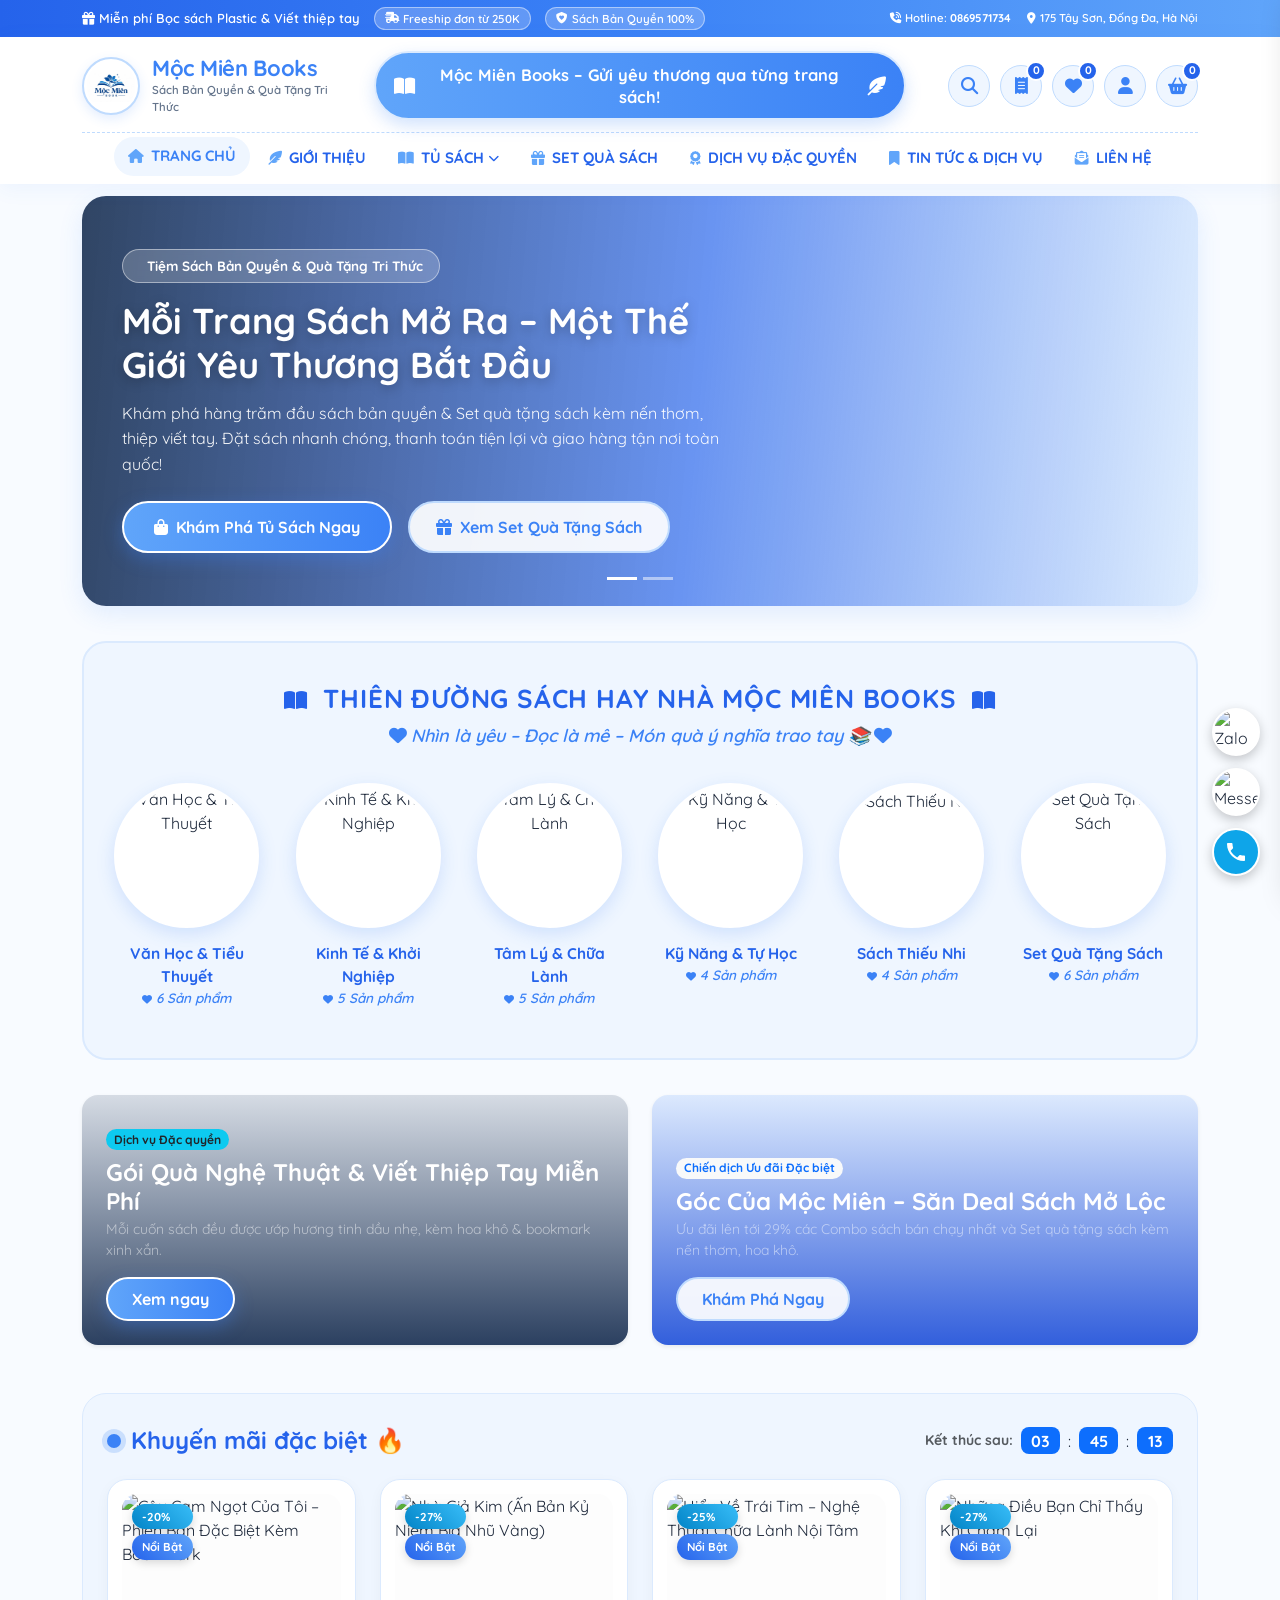
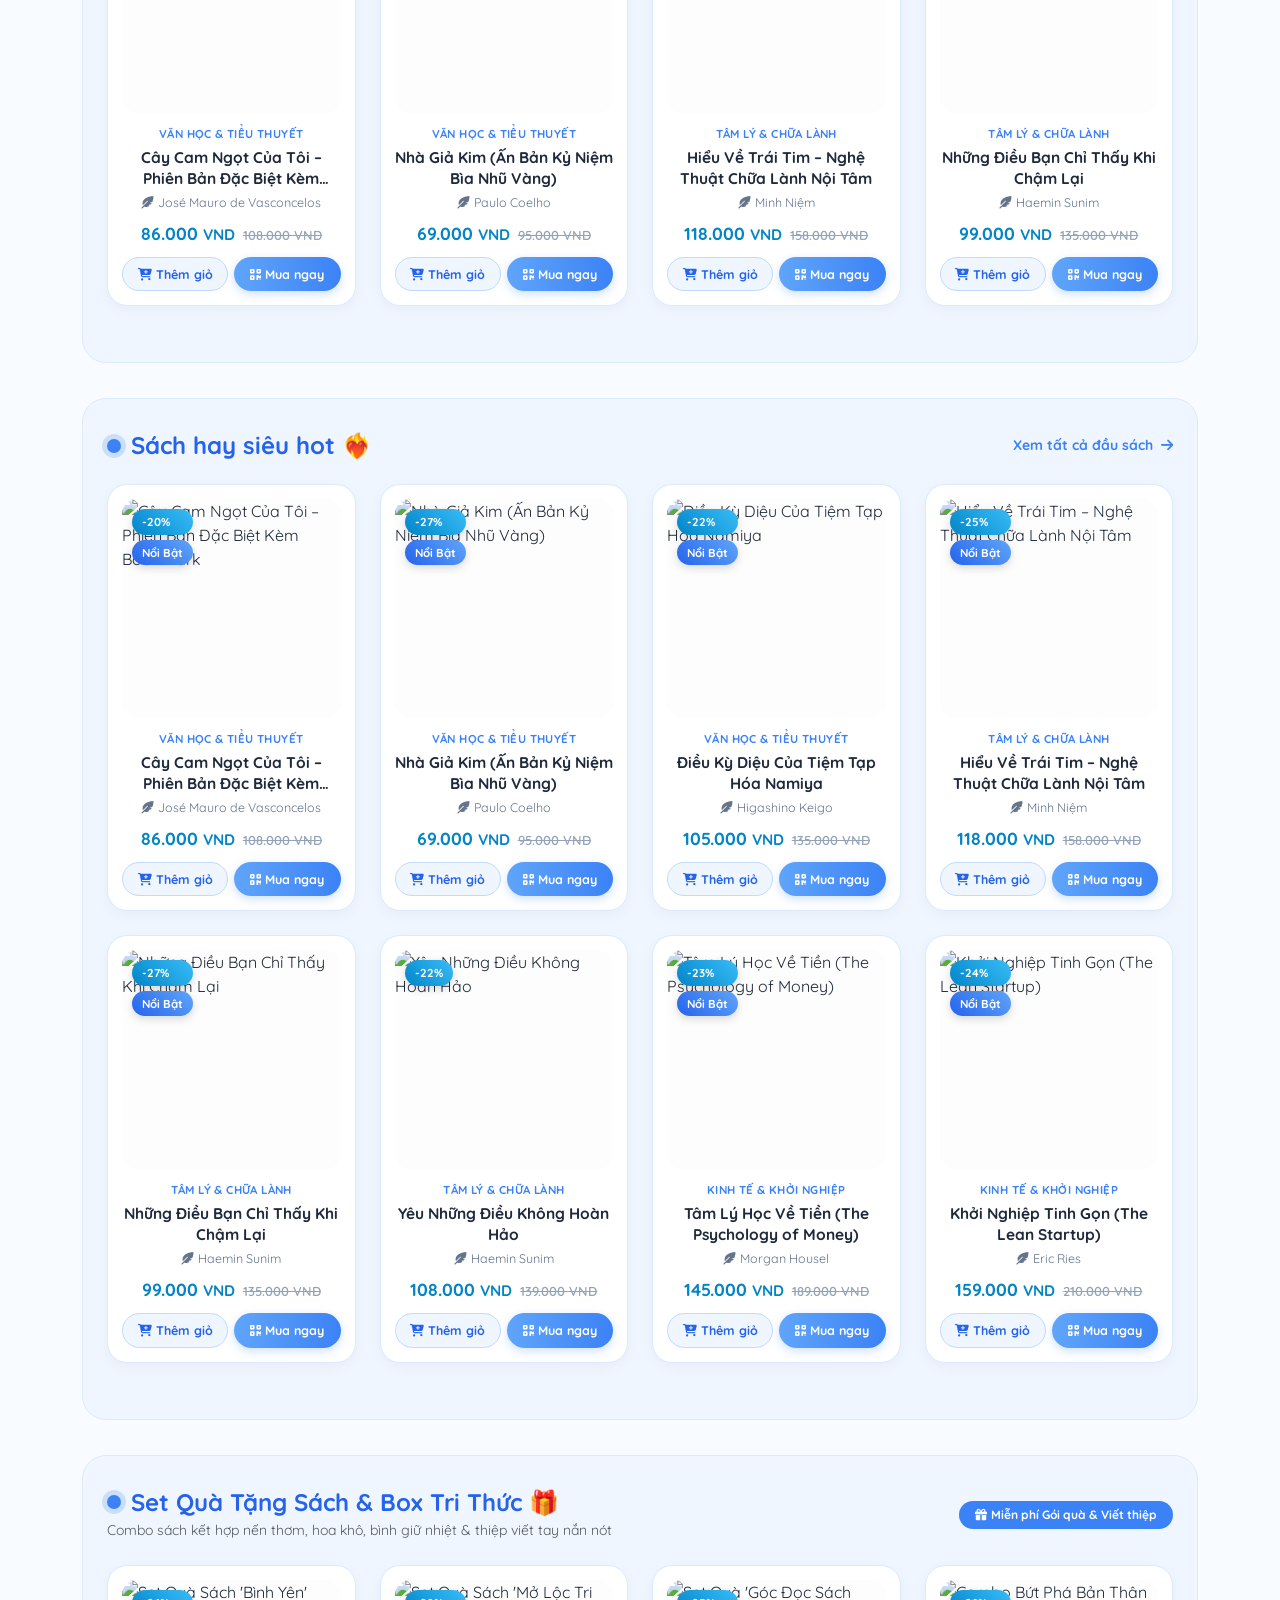
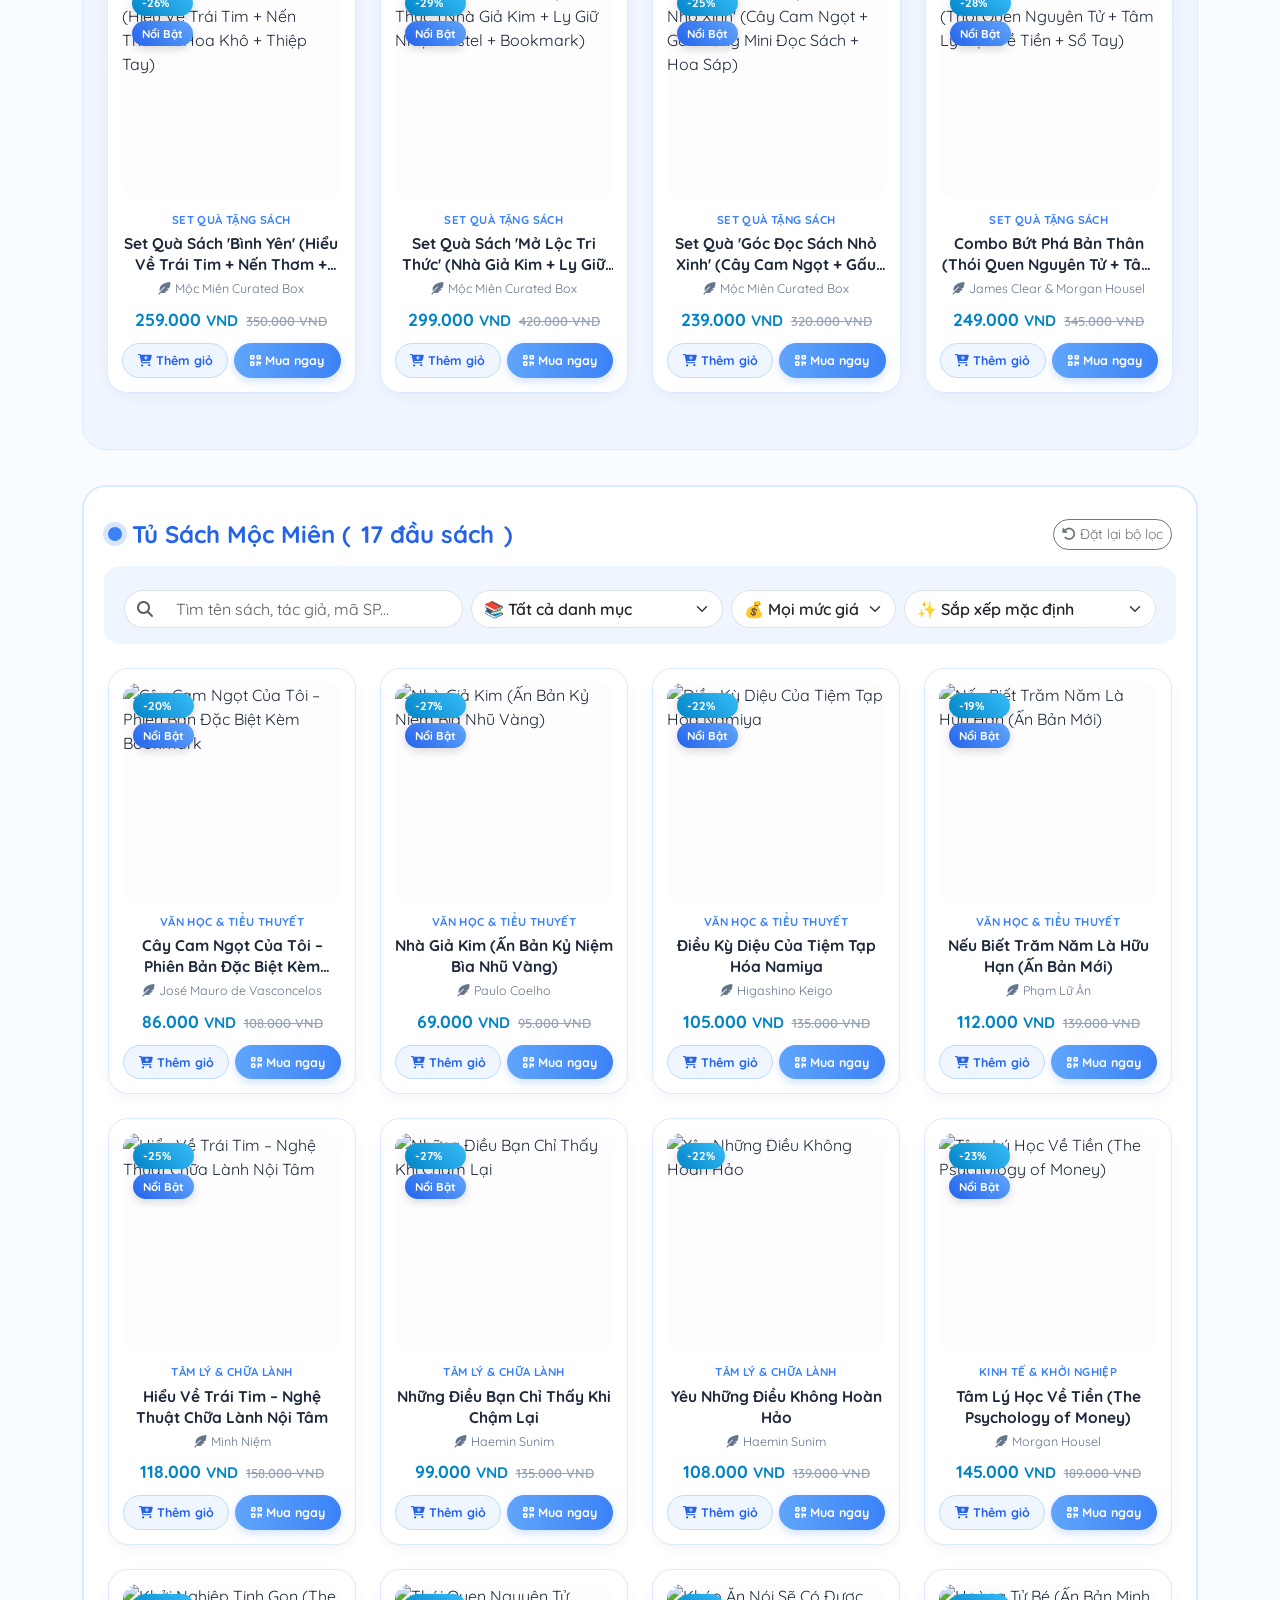
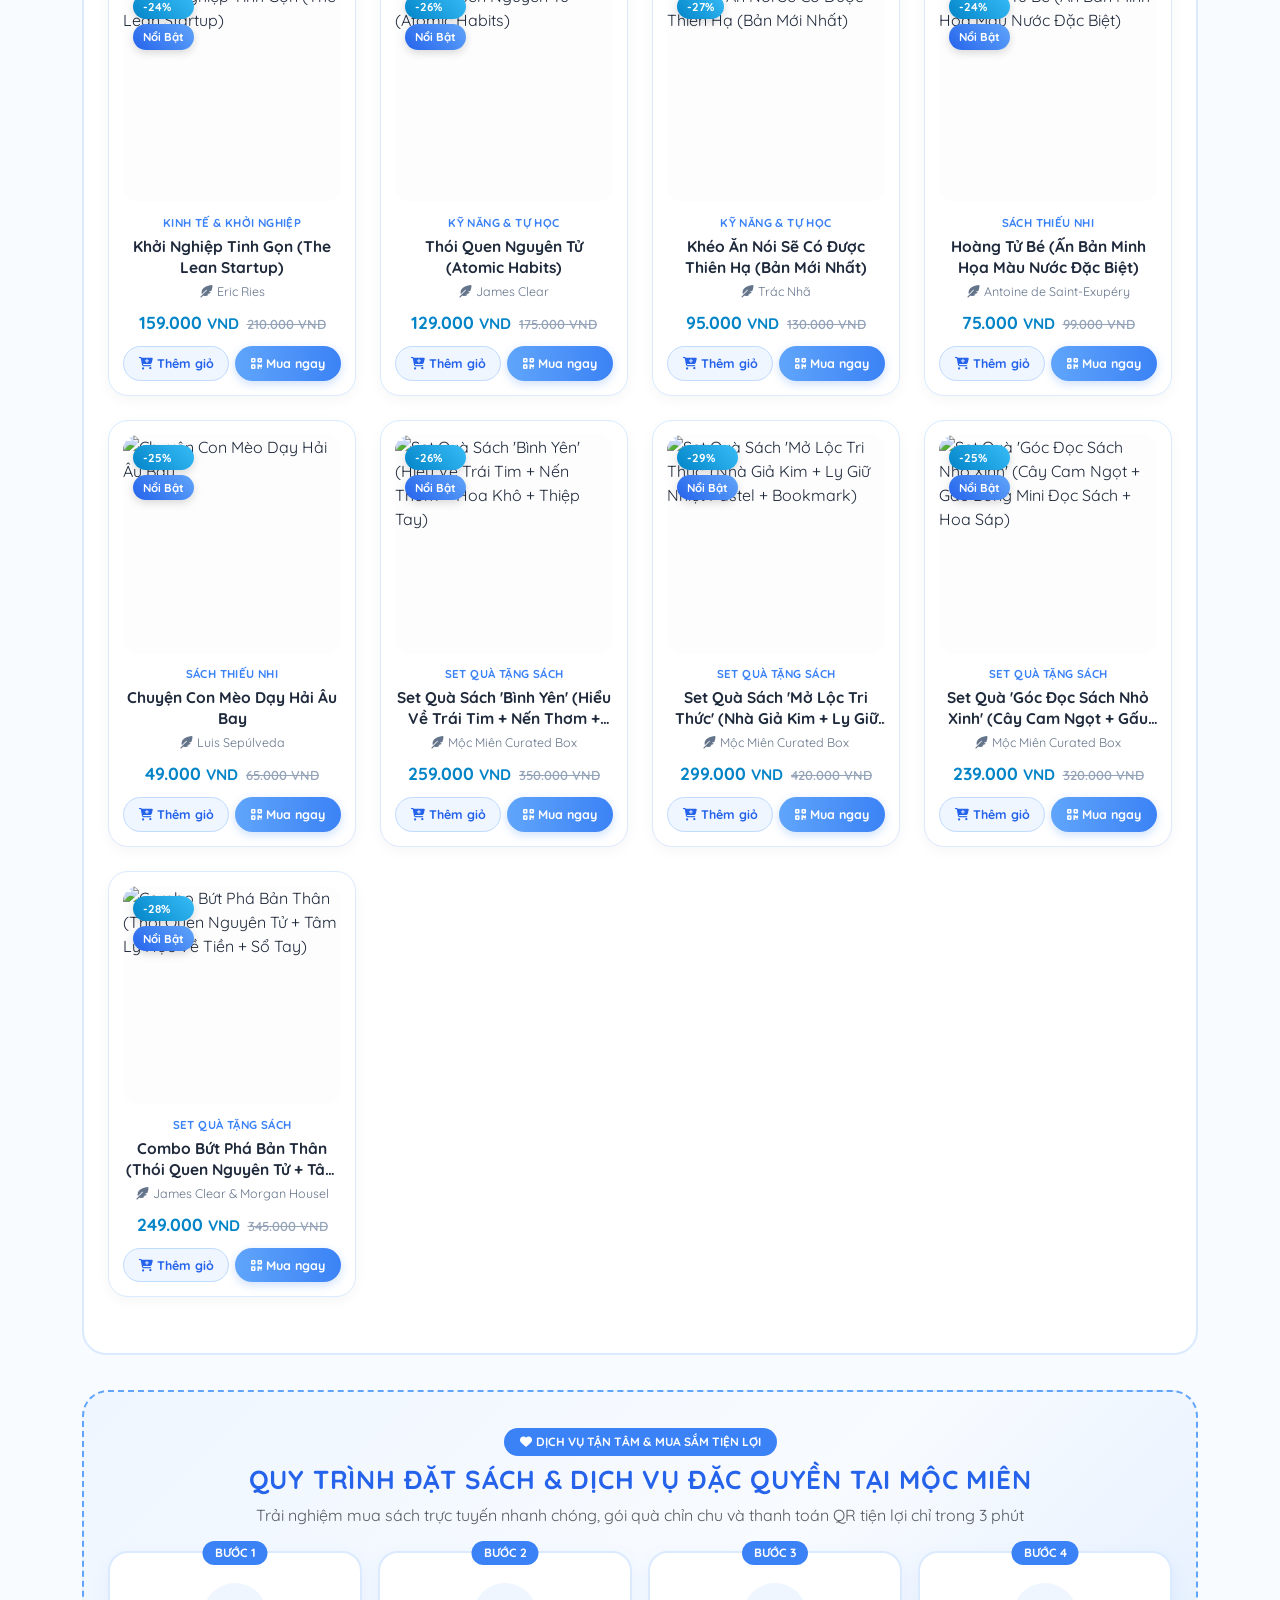
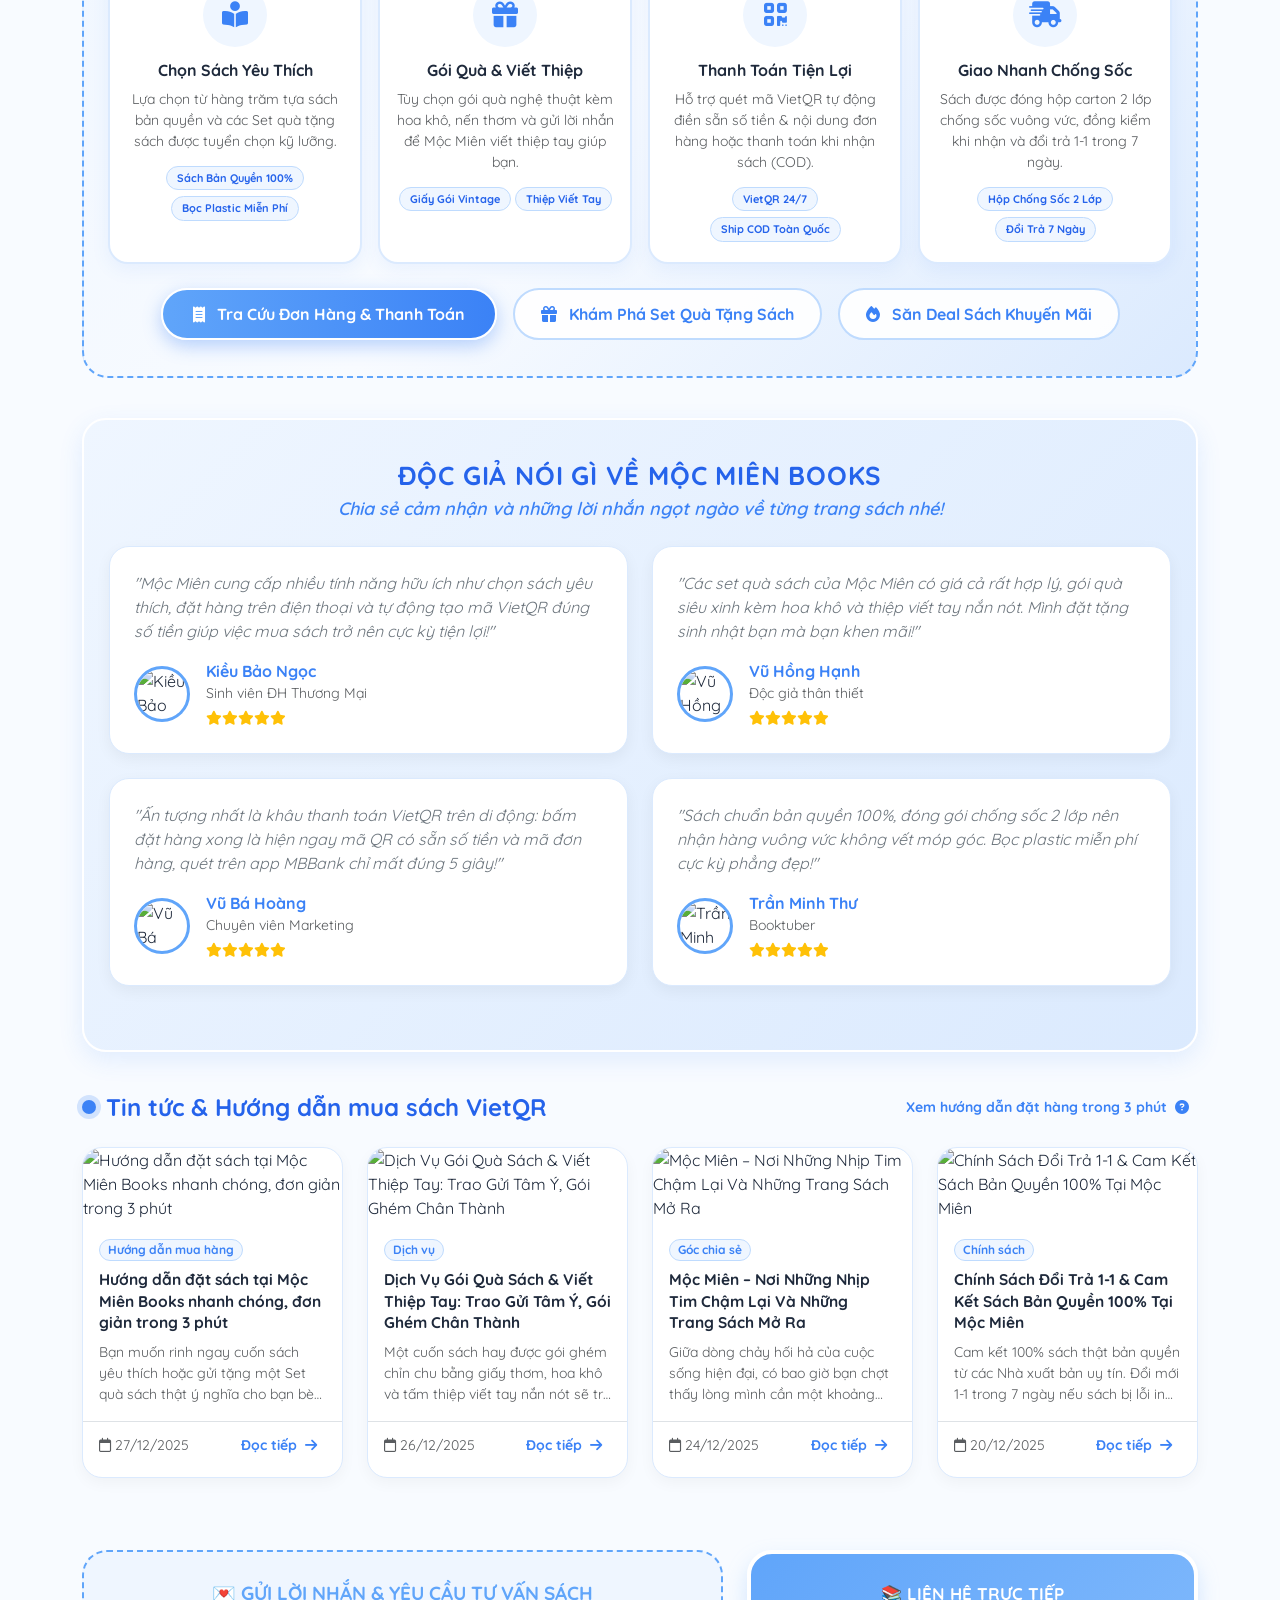
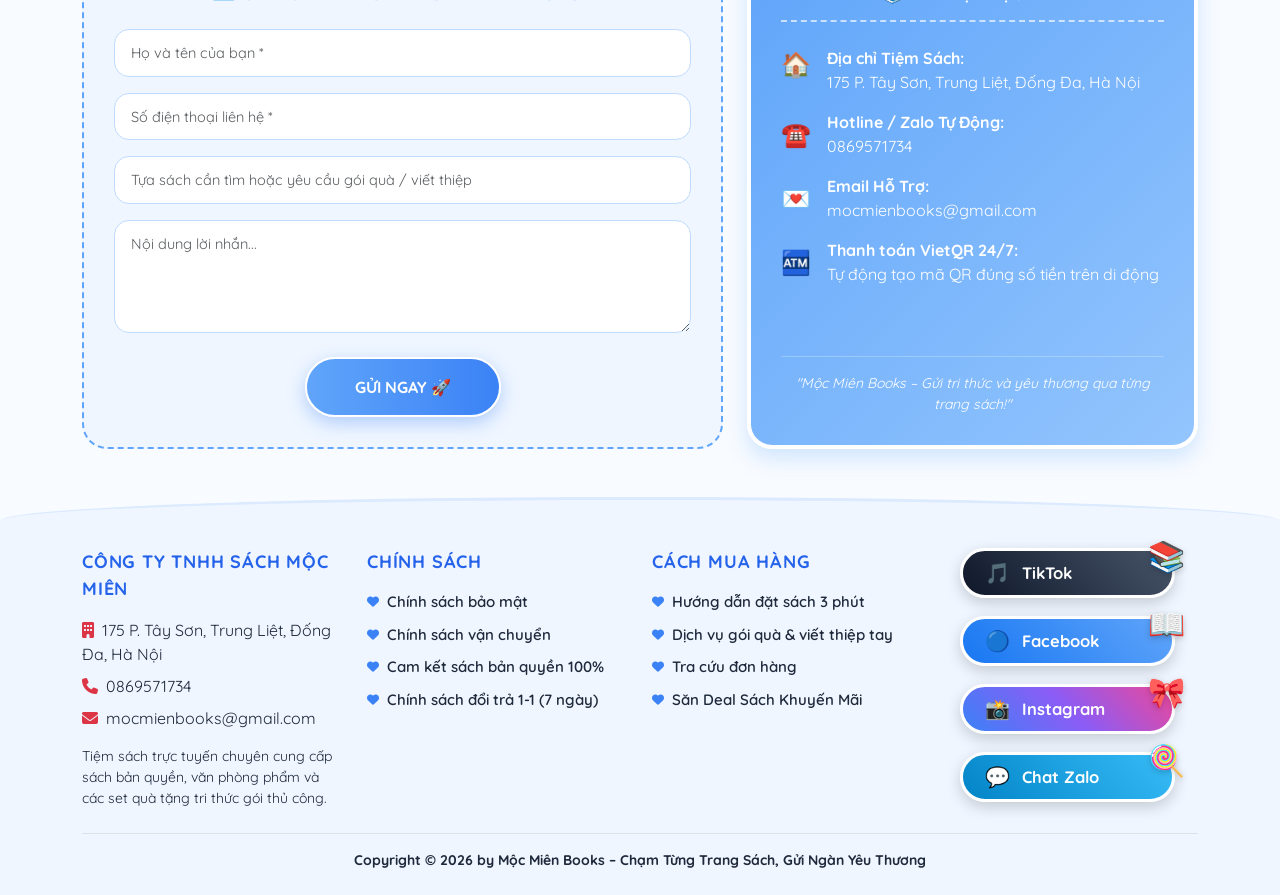
==== commit 2fb3d32c: "Cap nhat logo thuong hieu Moc Mien Book moi va bo sung Favicon" ====
--- a/index.html
+++ b/index.html
@@ -9,12 +9,16 @@
         content="Mộc Miên Books – Tiệm sách bản quyền 100%, set quà tặng sách kèm nến thơm, hoa khô, thiệp viết tay, giao nhanh toàn quốc.">
     <meta name="keywords" content="nhà sách online, tiệm sách mộc miên, mua sách bản quyền, set quà tặng sách">
 
+    <!-- Favicon -->
+    <link rel="icon" type="image/jpeg" href="assets/images/logo.jpg">
+    <link rel="apple-touch-icon" href="assets/images/logo.jpg">
+
     <!-- Bootstrap 5.3 & FontAwesome 6 -->
     <link href="https://cdn.jsdelivr.net/npm/bootstrap@5.3.2/dist/css/bootstrap.min.css" rel="stylesheet">
     <link href="https://cdnjs.cloudflare.com/ajax/libs/font-awesome/6.5.1/css/all.min.css" rel="stylesheet">
 
     <!-- Custom Stylesheet (Chuẩn phong cách bptmai02.id.vn) -->
-    <link href="assets/css/style.css" rel="stylesheet">
+    <link href="assets/css/style.css?v=20261109-1" rel="stylesheet">
 </head>
 
 <body>
@@ -48,7 +52,7 @@
                 <div class="col-lg-3 col-md-4 col-auto header-col-logo">
                     <a href="#top" class="logo-section">
                         <div class="logo-badge">
-                            <i class="fa-solid fa-book-open-reader"></i>
+                            <img src="assets/images/logo.jpg" alt="Logo Mộc Miên Books" class="logo-badge-img">
                         </div>
                         <div class="logo-text-wrap text-start">
                             <div class="brand-name dynamic-shop-name">Mộc Miên Books</div>
@@ -906,28 +910,9 @@
                     <button type="button" class="btn-close" data-bs-dismiss="modal"></button>
                 </div>
                 <div class="modal-body p-4">
-                    <!-- Thanh trạng thái kết nối Google Sheet -->
-                    <div class="p-3 mb-3 rounded-4 border bg-light d-flex flex-wrap align-items-center justify-content-between gap-2">
-                        <div class="d-flex align-items-center gap-2">
-                            <span class="badge bg-success rounded-pill px-3 py-2"><i class="fa-solid fa-table me-1"></i>Google Sheets</span>
-                            <span class="small text-muted">Bảng tính: <a href="https://docs.google.com/spreadsheets/d/1LXKrbxyhrTaBuhIcTksOIys2YBZ0TgpWznCBH-SuQhM/edit?gid=0#gid=0" target="_blank" class="fw-bold text-primary text-decoration-underline">MocMienBooks_Orders</a></span>
-                        </div>
-                        <div class="d-flex flex-wrap gap-2">
-                            <button type="button" id="btn-test-gsheet" class="btn btn-sm btn-outline-primary rounded-pill fw-bold" onclick="testGoogleSheetConnection()">
-                                <i class="fa-solid fa-vial me-1"></i>Kiểm tra kết nối Google Sheet
-                            </button>
-                            <button type="button" id="btn-sync-all-gsheet" class="btn btn-sm btn-outline-success rounded-pill fw-bold" onclick="syncAllPendingOrdersToSheet()">
-                                <i class="fa-solid fa-cloud-arrow-up me-1"></i>Đồng bộ tất cả đơn lên Sheet
-                            </button>
-                            <a href="https://docs.google.com/spreadsheets/d/1LXKrbxyhrTaBuhIcTksOIys2YBZ0TgpWznCBH-SuQhM/edit?gid=0#gid=0" target="_blank" class="btn btn-sm btn-success rounded-pill fw-bold text-white">
-                                <i class="fa-solid fa-arrow-up-right-from-square me-1"></i>Mở Google Sheet
-                            </a>
-                        </div>
-                    </div>
-
                     <div class="mb-3">
                         <h6 class="fw-bold mb-0">Các đơn sách bạn đã đặt tại Mộc Miên Books</h6>
-                        <small class="text-muted">Theo dõi trạng thái đơn hàng bạn đã đặt hoặc bấm "Đẩy lên Sheet" nếu đơn chưa đồng bộ.</small>
+                        <small class="text-muted">Theo dõi trạng thái đơn hàng bạn đã đặt hoặc bấm "Thanh toán QR" nếu bạn chưa hoàn tất chuyển khoản.</small>
                     </div>
                     <div class="table-responsive">
                         <table class="table table-hover align-middle border">
@@ -939,7 +924,6 @@
                                     <th>Sách Đã Đặt</th>
                                     <th>Tổng Tiền</th>
                                     <th>Trạng Thái</th>
-                                    <th>Google Sheet</th>
                                     <th>Thao Tác</th>
                                 </tr>
                             </thead>
@@ -1032,8 +1016,8 @@
 
     <!-- Scripts -->
     <script src="https://cdn.jsdelivr.net/npm/bootstrap@5.3.2/dist/js/bootstrap.bundle.min.js"></script>
-    <script src="assets/js/data.js?v=20261108-4"></script>
-    <script src="assets/js/app.js?v=20261108-4"></script>
+    <script src="assets/js/data.js?v=20261108-5"></script>
+    <script src="assets/js/app.js?v=20261108-5"></script>
 </body>
 
 </html>
--- a/assets/css/style.css
+++ b/assets/css/style.css
@@ -141,15 +141,34 @@
     width: 58px;
     height: 58px;
     border-radius: 50%;
-    background: var(--primary-soft);
-    border: 2.5px solid var(--primary-border);
+    background: #ffffff;
+    border: 2px solid var(--primary-border);
     display: flex;
     align-items: center;
     justify-content: center;
-    color: var(--primary);
-    font-size: 26px;
-    box-shadow: 0 4px 12px rgba(59, 130, 246, 0.16);
+    box-shadow: 0 4px 12px rgba(59, 130, 246, 0.14);
     flex-shrink: 0;
+    overflow: hidden;
+    padding: 3px;
+    transition: transform 0.25s ease, box-shadow 0.25s ease;
+}
+
+.logo-section:hover .logo-badge {
+    transform: translateY(-2px);
+    box-shadow: 0 6px 16px rgba(59, 130, 246, 0.22);
+}
+
+.logo-badge-img {
+    width: 100%;
+    height: 100%;
+    object-fit: contain;
+    border-radius: 50%;
+    display: block;
+    transition: transform 0.25s ease;
+}
+
+.logo-section:hover .logo-badge-img {
+    transform: scale(1.08);
 }
 
 .logo-text-wrap .brand-name {
@@ -362,10 +381,10 @@
         justify-content: flex-start;
     }
     .logo-badge {
-        width: 28px;
-        height: 28px;
-        font-size: 13px;
+        width: 32px;
+        height: 32px;
         border-width: 1.5px;
+        padding: 1.5px;
     }
     .logo-text-wrap .brand-name {
         font-size: 11px;
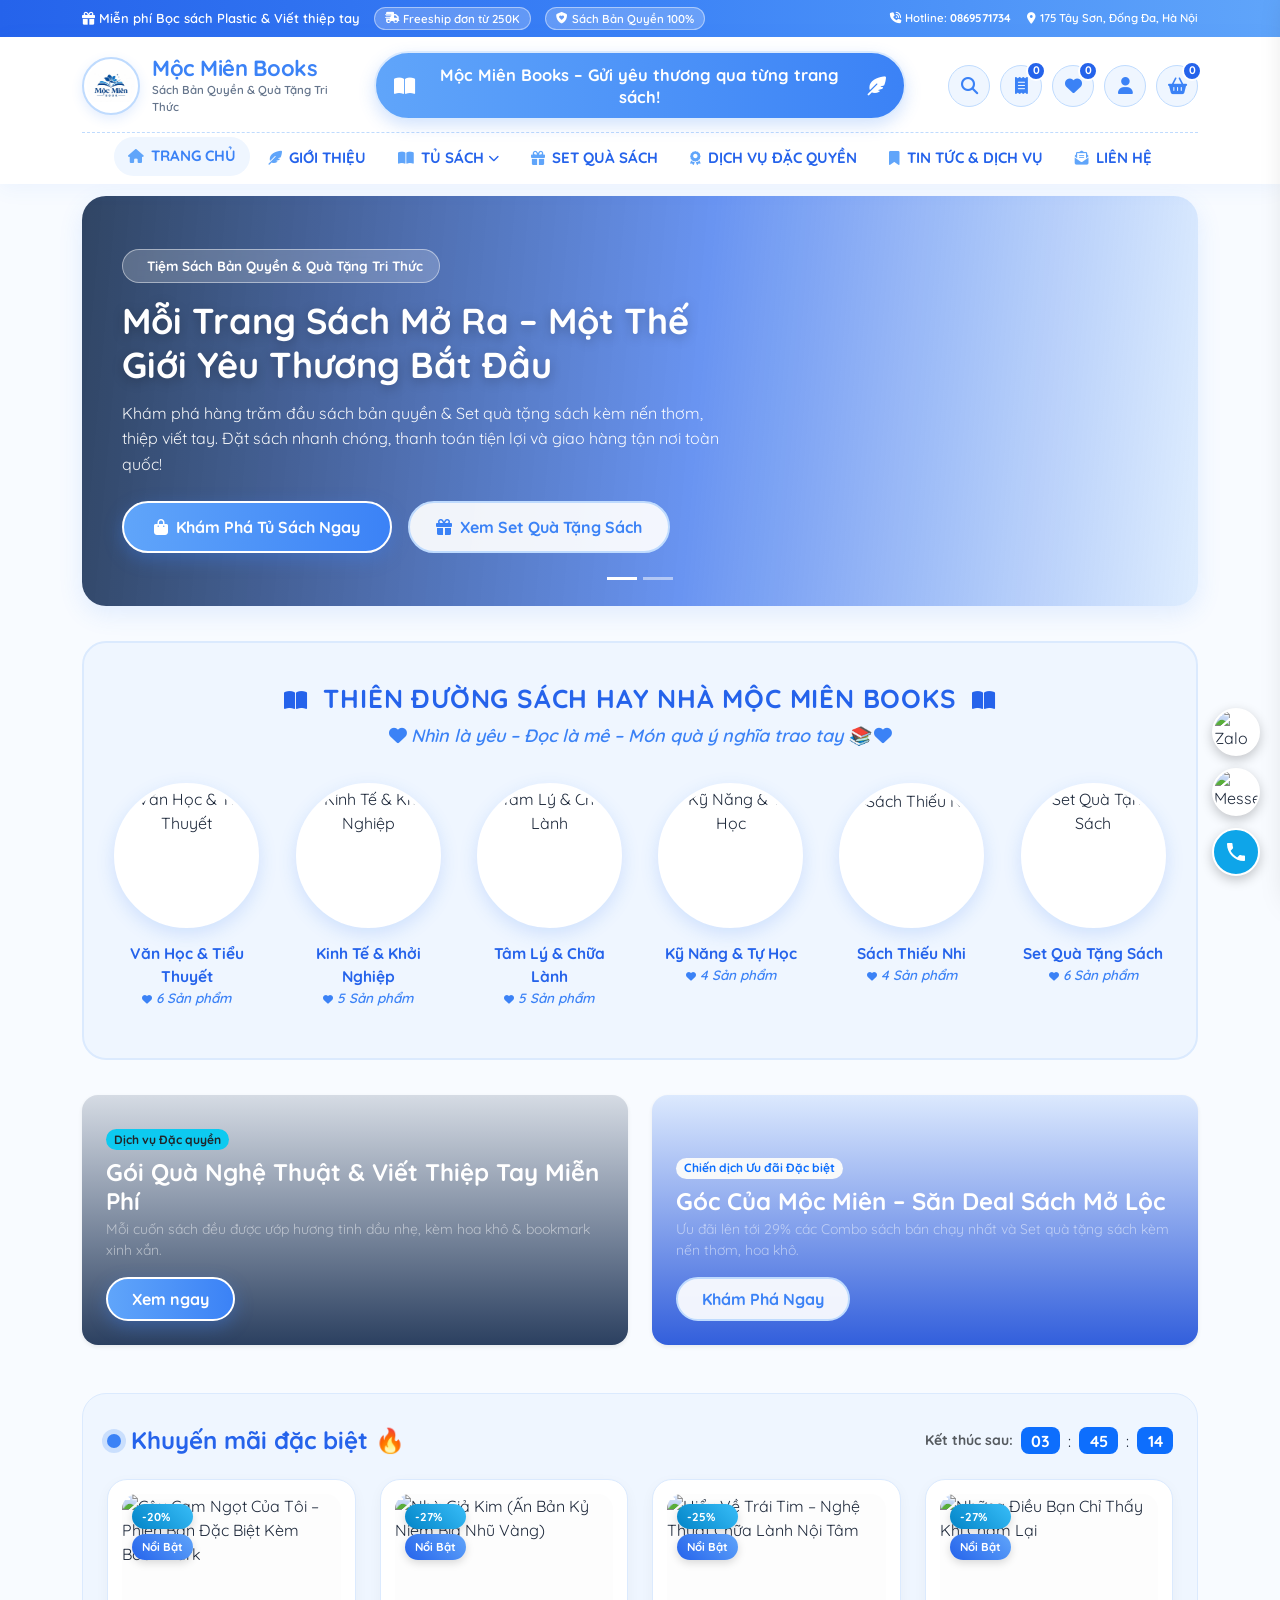
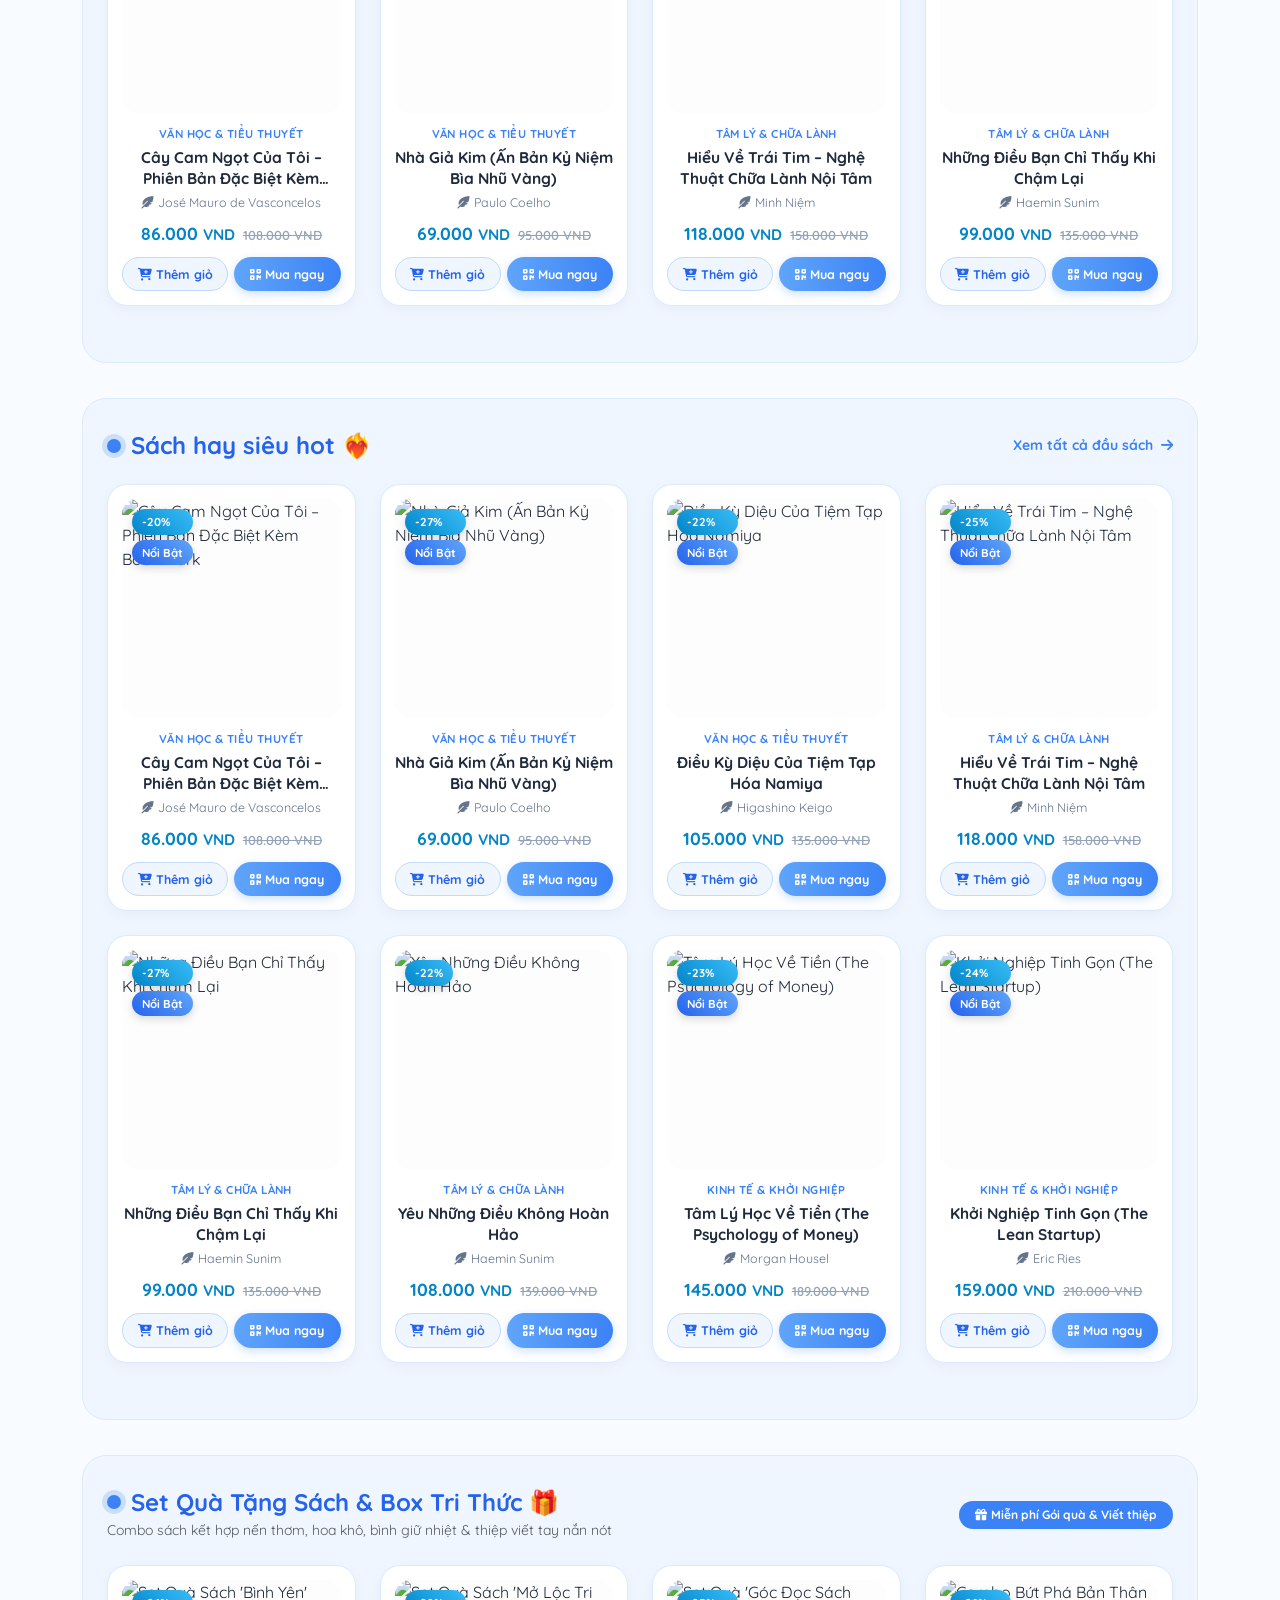
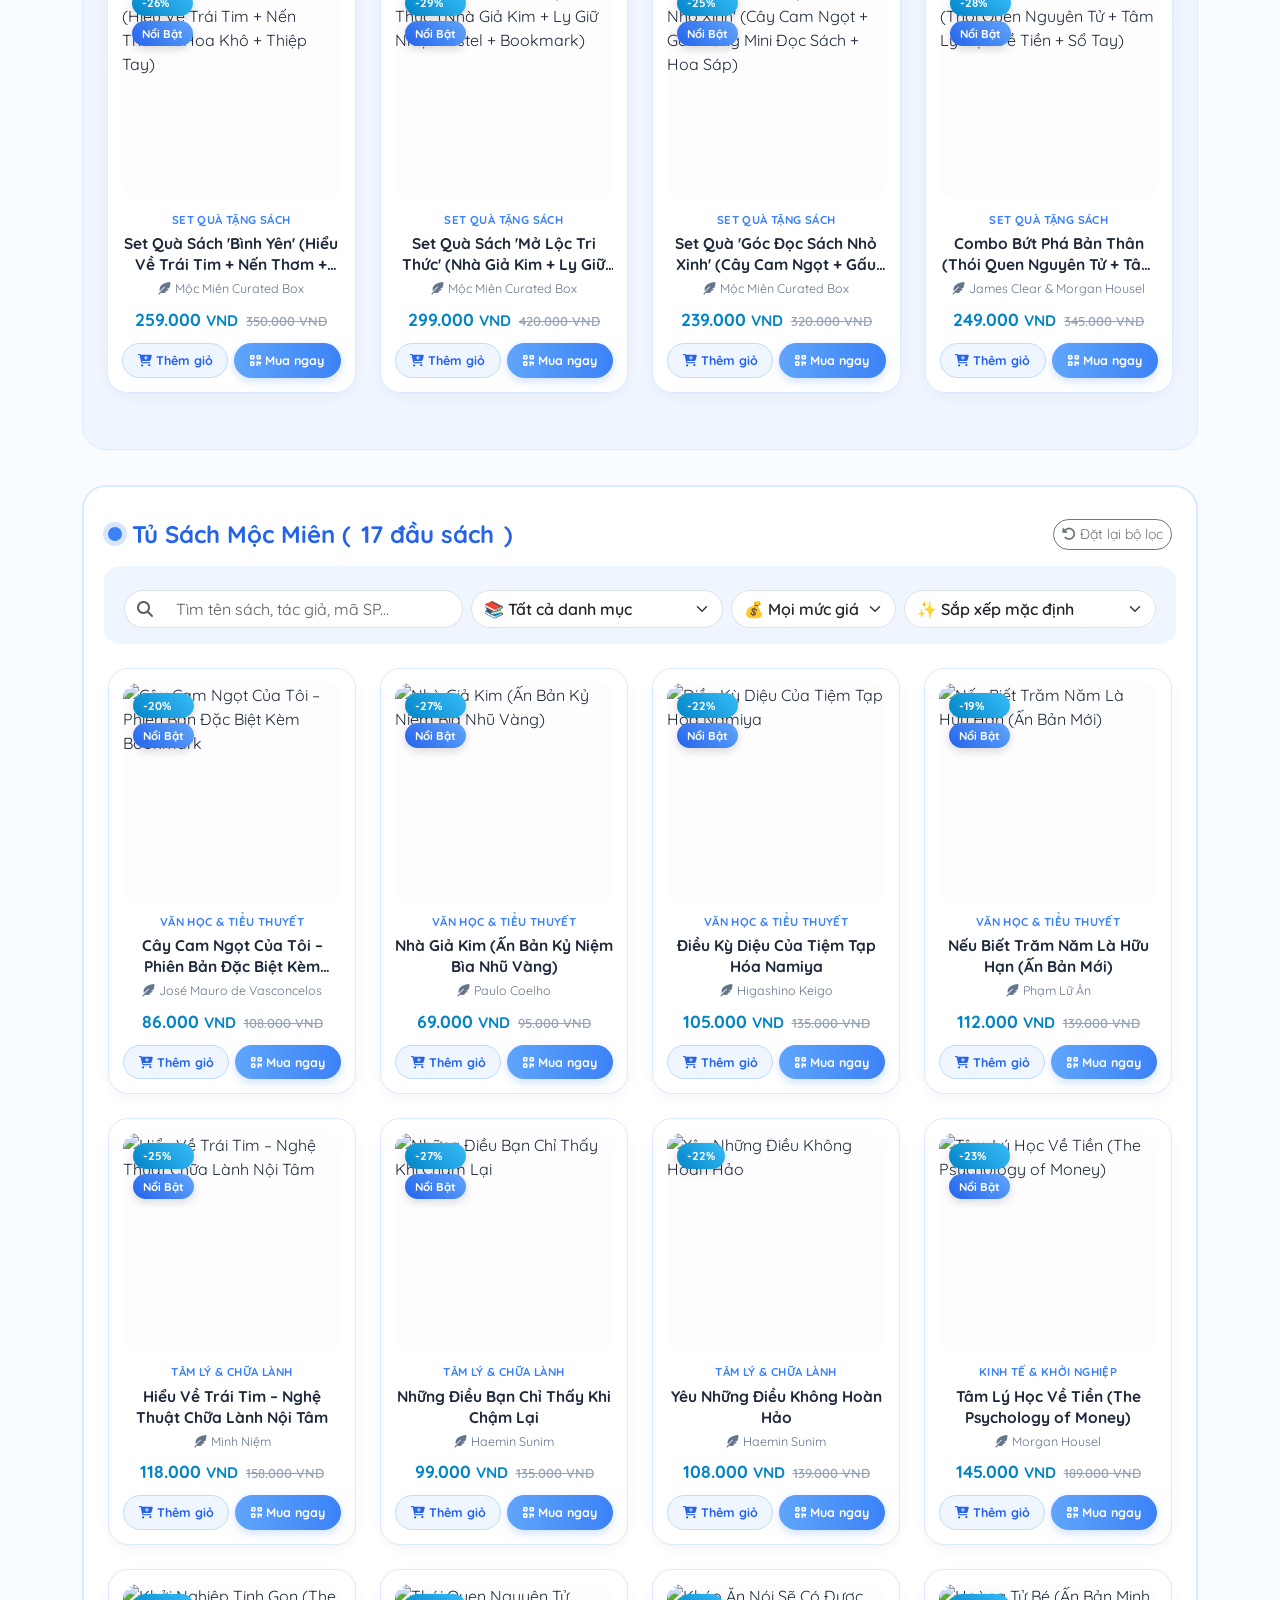
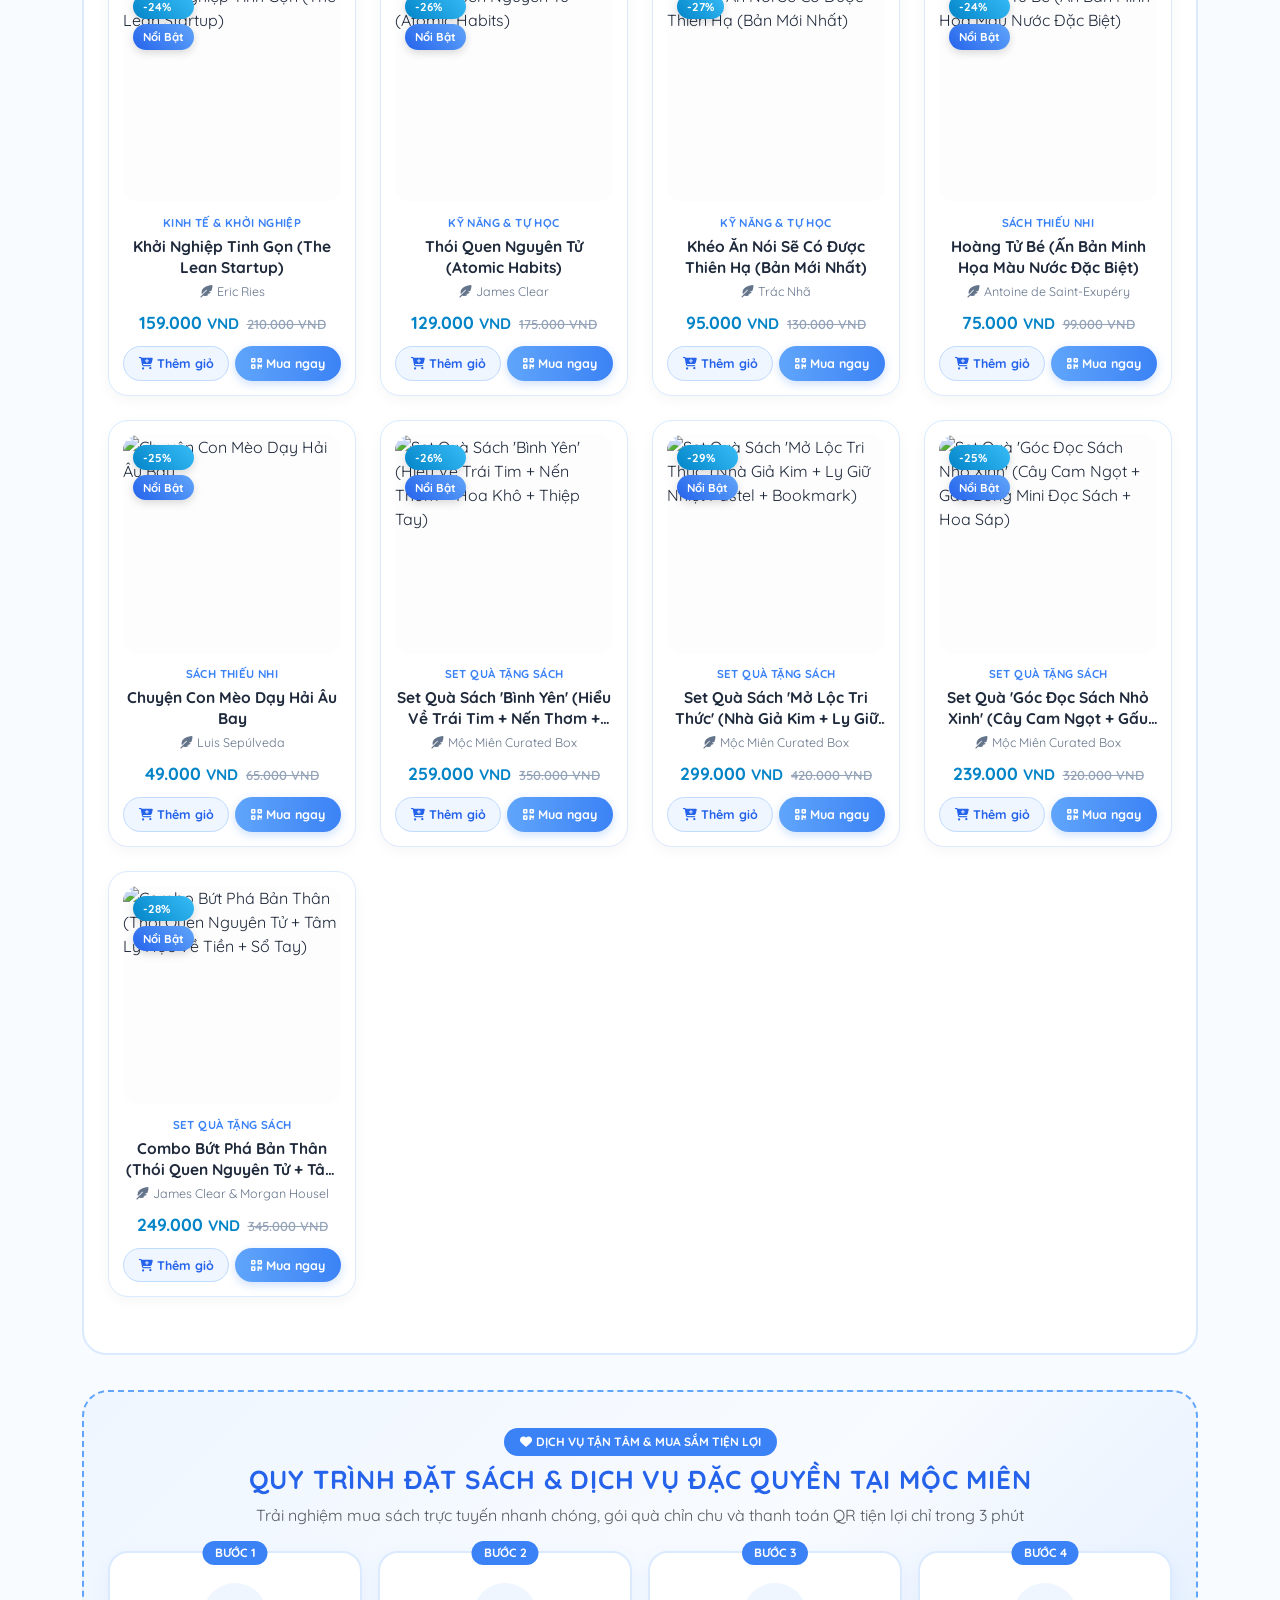
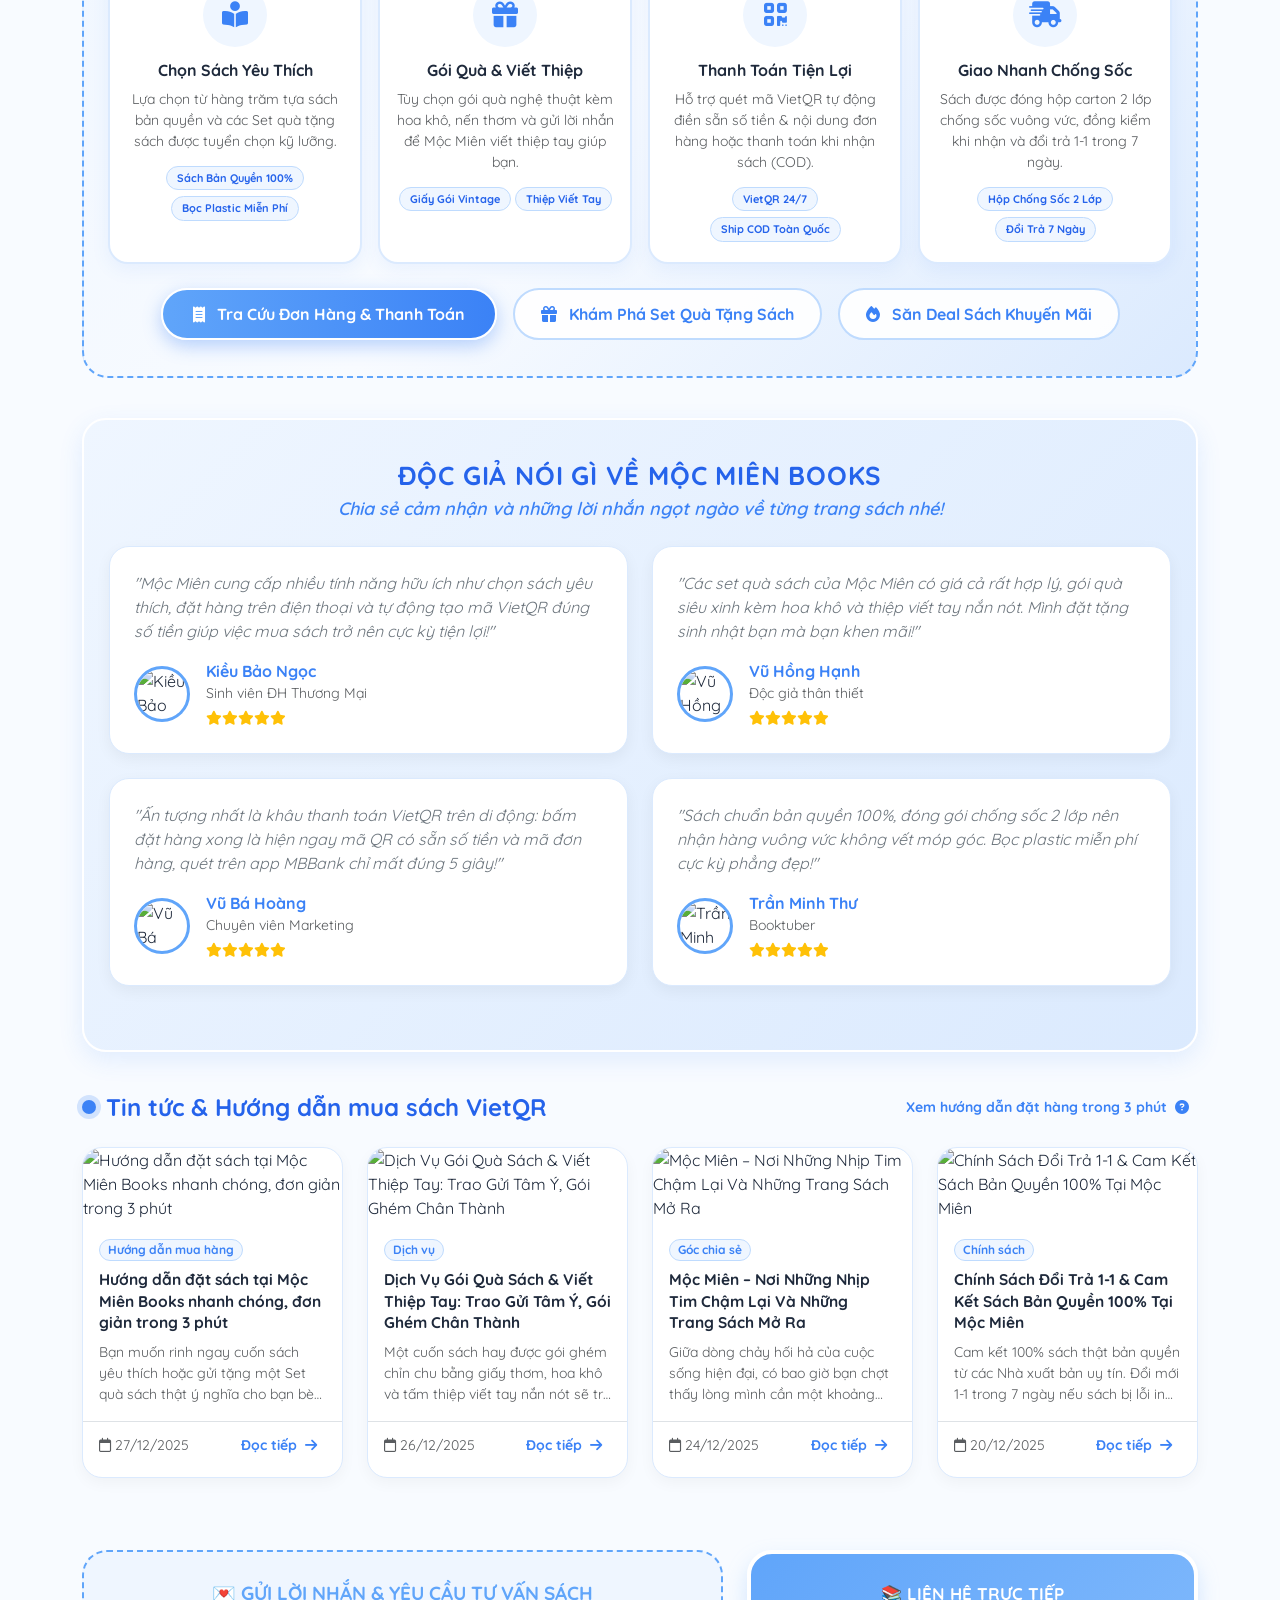
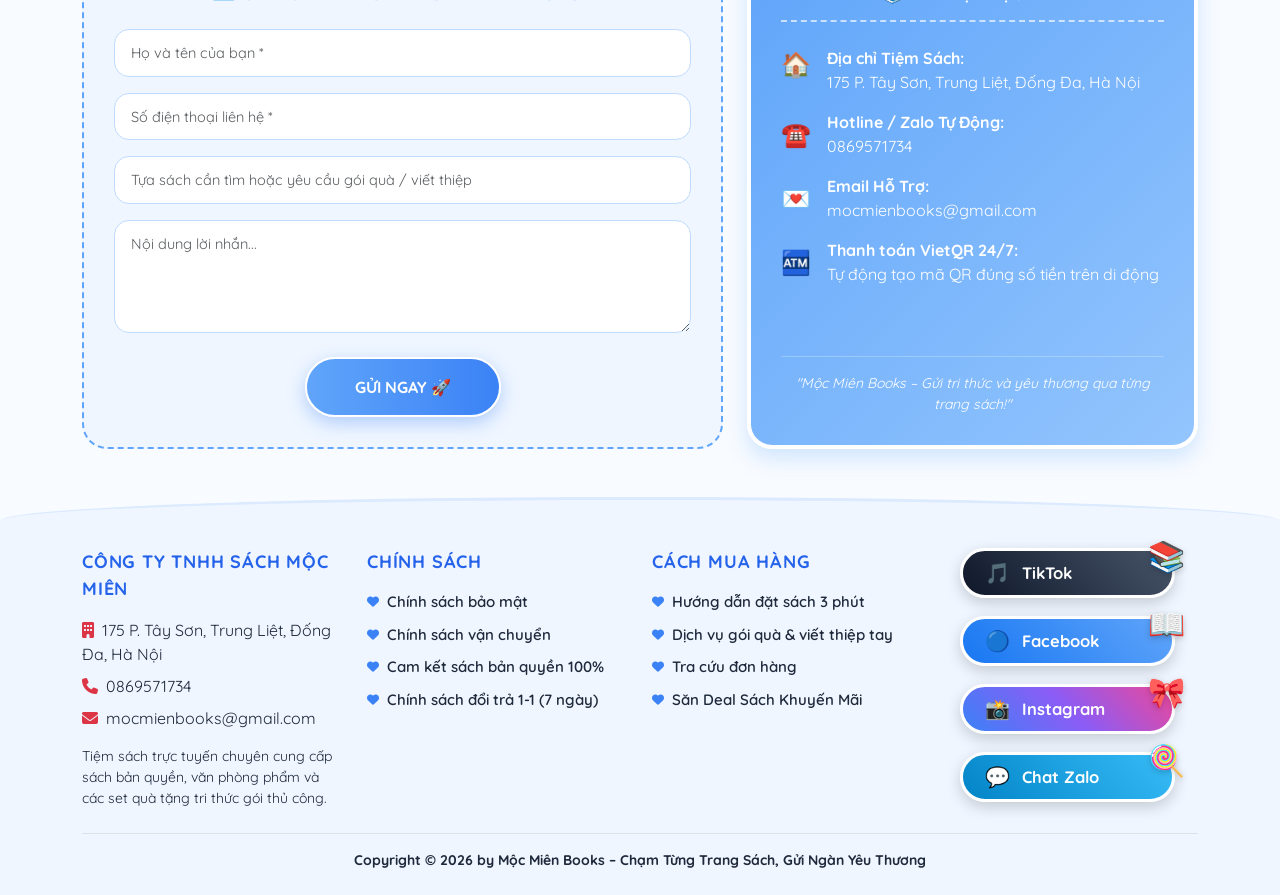
==== commit 5ad7838a: "Yeu cau dang nhap khi bam Mua ngay hoac Them gio hang, giu nguyen 100% giao dien" ====
--- a/index.html
+++ b/index.html
@@ -107,7 +107,7 @@
                         </button>
 
                         <!-- Tài khoản -->
-                        <button class="btn-action-header" data-bs-toggle="modal" data-bs-target="#loginModal"
+                        <button class="btn-action-header" onclick="openUserModal()" id="btn-header-user"
                             title="Đăng nhập thành viên">
                             <i class="fa-solid fa-user"></i>
                         </button>
@@ -979,36 +979,37 @@
     <div class="modal fade" id="loginModal" tabindex="-1" aria-hidden="true">
         <div class="modal-dialog modal-md modal-dialog-centered">
             <div class="modal-content rounded-4 border-0">
-                <div class="modal-body p-4 text-center">
-                    <h4 class="fw-bold text-uppercase mb-3" style="color:var(--primary);">Đăng Nhập Thành Viên</h4>
-                    <div class="row g-2 mb-3">
-                        <div class="col-6">
-                            <button class="btn btn-outline-danger w-100 rounded-pill small fw-bold"
-                                onclick="showToast('Đã kết nối đăng nhập Google thành công!'); bootstrap.Modal.getInstance(document.getElementById('loginModal')).hide();">
-                                <i class="fa-brands fa-google me-1"></i> Google
-                            </button>
-                        </div>
-                        <div class="col-6">
-                            <button class="btn btn-outline-primary w-100 rounded-pill small fw-bold"
-                                onclick="showToast('Đã kết nối đăng nhập Facebook thành công!'); bootstrap.Modal.getInstance(document.getElementById('loginModal')).hide();">
-                                <i class="fa-brands fa-facebook me-1"></i> Facebook
-                            </button>
-                        </div>
-                    </div>
-                    <div class="small text-muted mb-3">— Hoặc tài khoản Mộc Miên —</div>
-                    <form
-                        onsubmit="event.preventDefault(); showToast('Chào mừng bạn quay trở lại Mộc Miên Books!'); bootstrap.Modal.getInstance(document.getElementById('loginModal')).hide();">
-                        <div class="mb-3">
-                            <input type="text" class="form-control rounded-pill px-3"
-                                placeholder="Số điện thoại hoặc Email" required>
-                        </div>
-                        <div class="mb-3">
-                            <input type="password" class="form-control rounded-pill px-3" placeholder="Mật khẩu"
-                                required>
-                        </div>
-                        <button type="submit" class="btn-cute-primary w-100 justify-content-center">Đăng Nhập
-                            Ngay</button>
-                    </form>
+                <div id="login-modal-body-wrapper">
+                    <div class="modal-body p-4 text-center">
+                        <h4 class="fw-bold text-uppercase mb-3" style="color:var(--primary);">Đăng Nhập Thành Viên</h4>
+                        <div class="row g-2 mb-3">
+                            <div class="col-6">
+                                <button type="button" class="btn btn-outline-danger w-100 rounded-pill small fw-bold"
+                                    onclick="loginWithOAuth('Google')">
+                                    <i class="fa-brands fa-google me-1"></i> Google
+                                </button>
+                            </div>
+                            <div class="col-6">
+                                <button type="button" class="btn btn-outline-primary w-100 rounded-pill small fw-bold"
+                                    onclick="loginWithOAuth('Facebook')">
+                                    <i class="fa-brands fa-facebook me-1"></i> Facebook
+                                </button>
+                            </div>
+                        </div>
+                        <div class="small text-muted mb-3">— Hoặc tài khoản Mộc Miên —</div>
+                        <form onsubmit="handleLoginFormSubmit(event)">
+                            <div class="mb-3">
+                                <input type="text" id="login-account-input" class="form-control rounded-pill px-3"
+                                    placeholder="Số điện thoại hoặc Email" required>
+                            </div>
+                            <div class="mb-3">
+                                <input type="password" id="login-password-input" class="form-control rounded-pill px-3" placeholder="Mật khẩu"
+                                    required>
+                            </div>
+                            <button type="submit" class="btn-cute-primary w-100 justify-content-center">Đăng Nhập
+                                Ngay</button>
+                        </form>
+                    </div>
                 </div>
             </div>
         </div>
@@ -1016,8 +1017,8 @@
 
     <!-- Scripts -->
     <script src="https://cdn.jsdelivr.net/npm/bootstrap@5.3.2/dist/js/bootstrap.bundle.min.js"></script>
-    <script src="assets/js/data.js?v=20261108-5"></script>
-    <script src="assets/js/app.js?v=20261108-5"></script>
+    <script src="assets/js/data.js?v=20261109-2"></script>
+    <script src="assets/js/app.js?v=20261109-2"></script>
 </body>
 
 </html>
